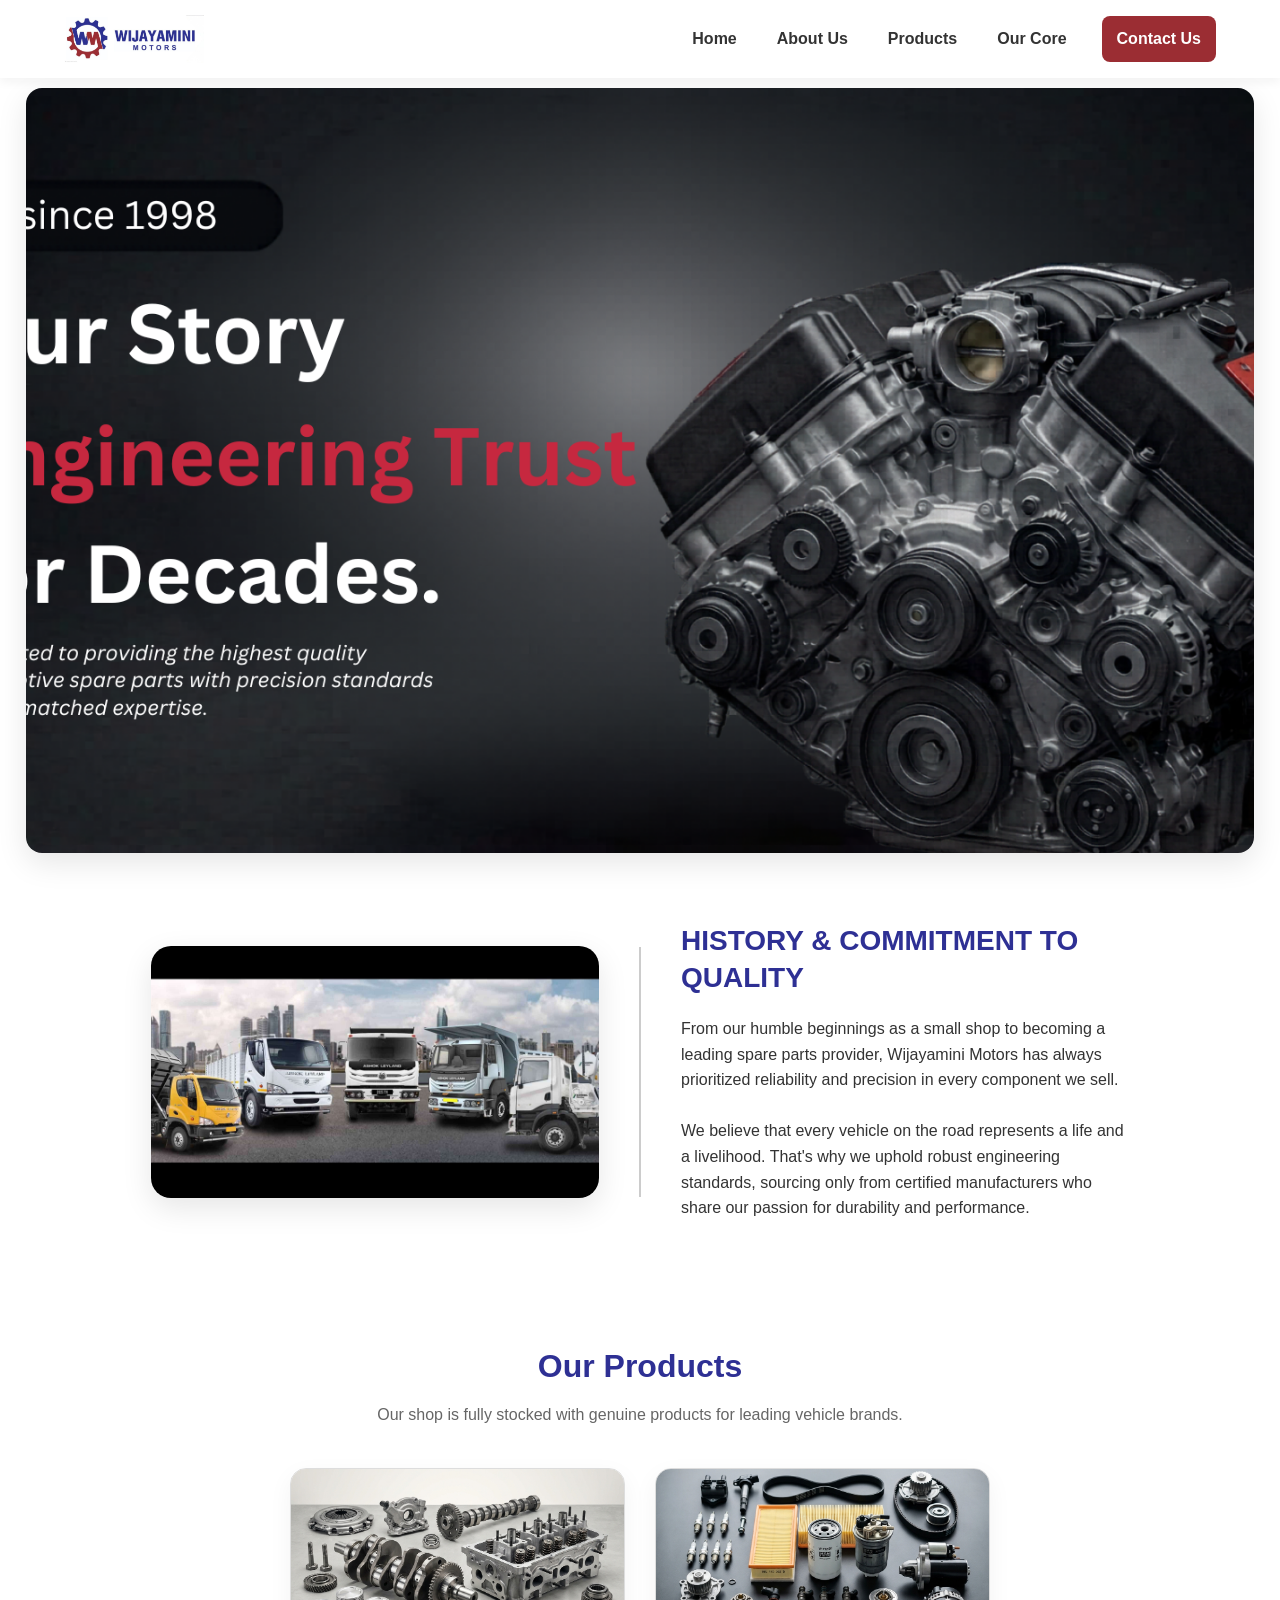
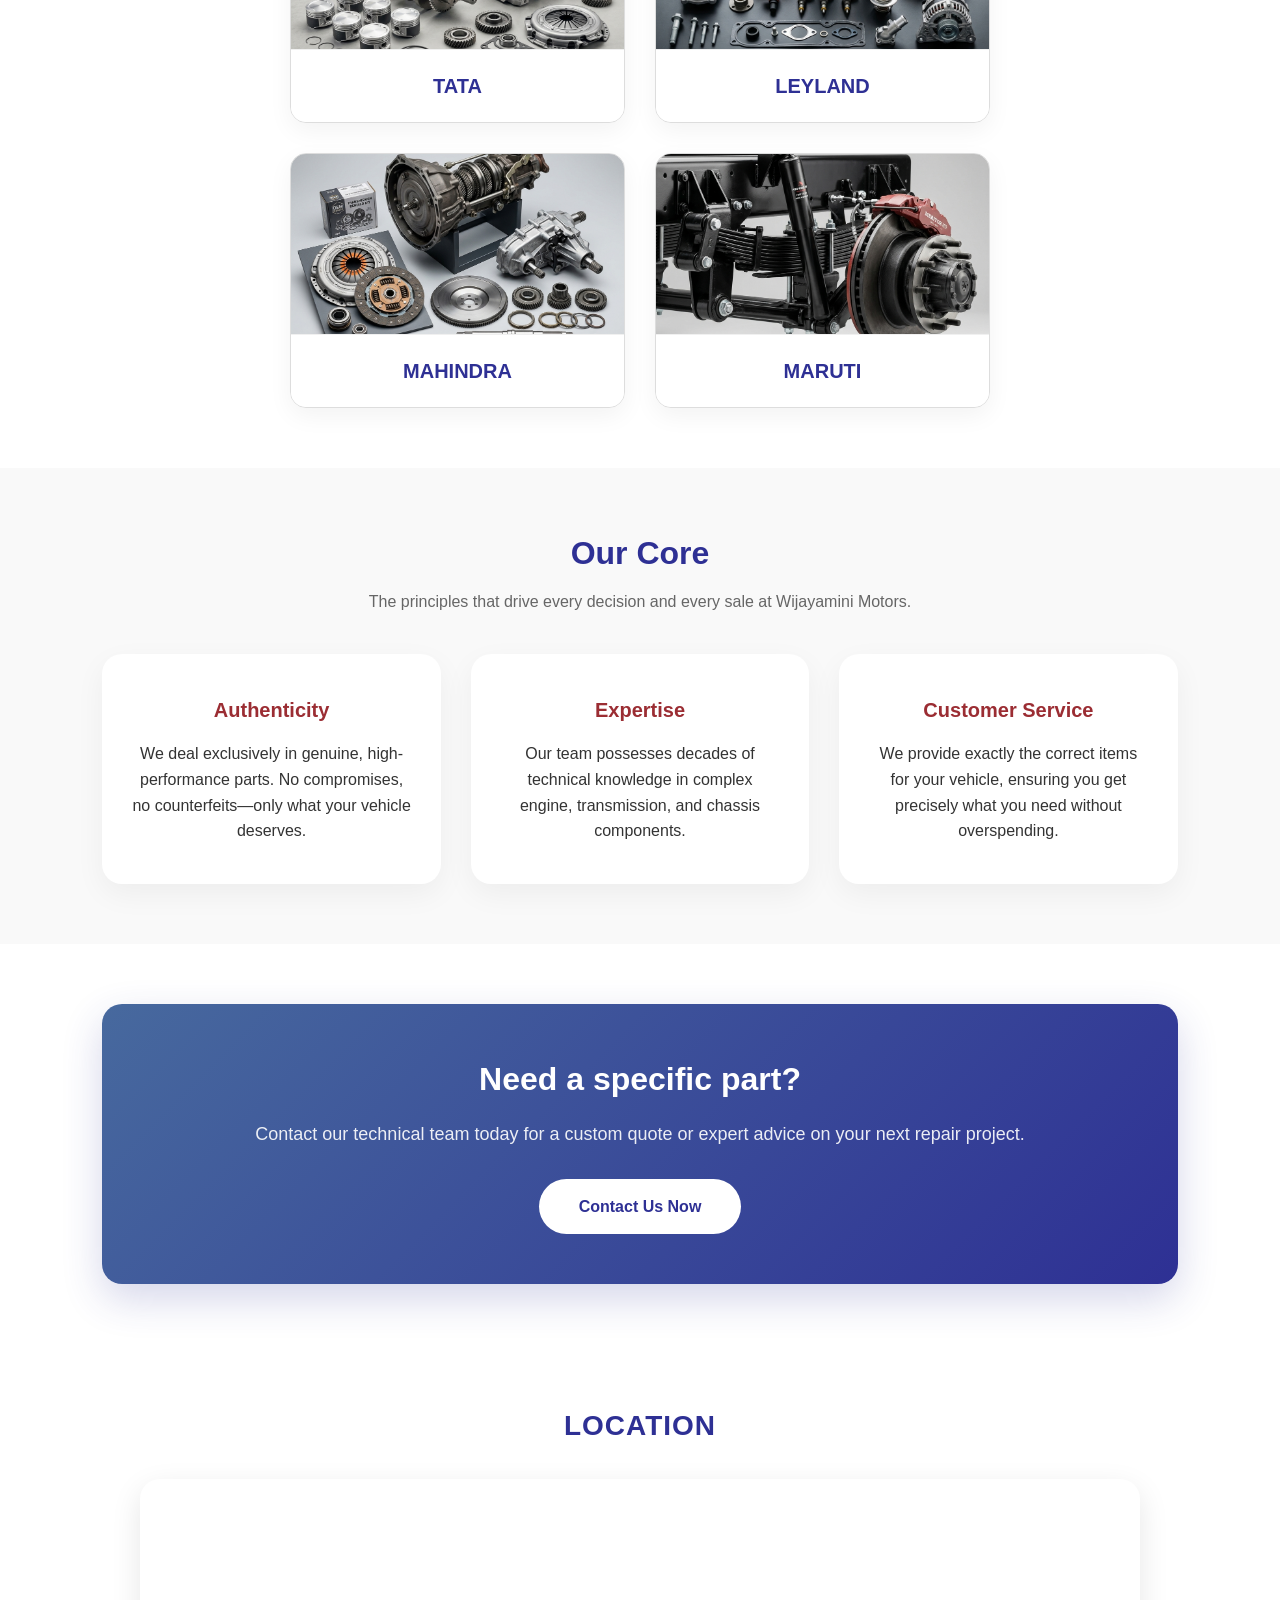
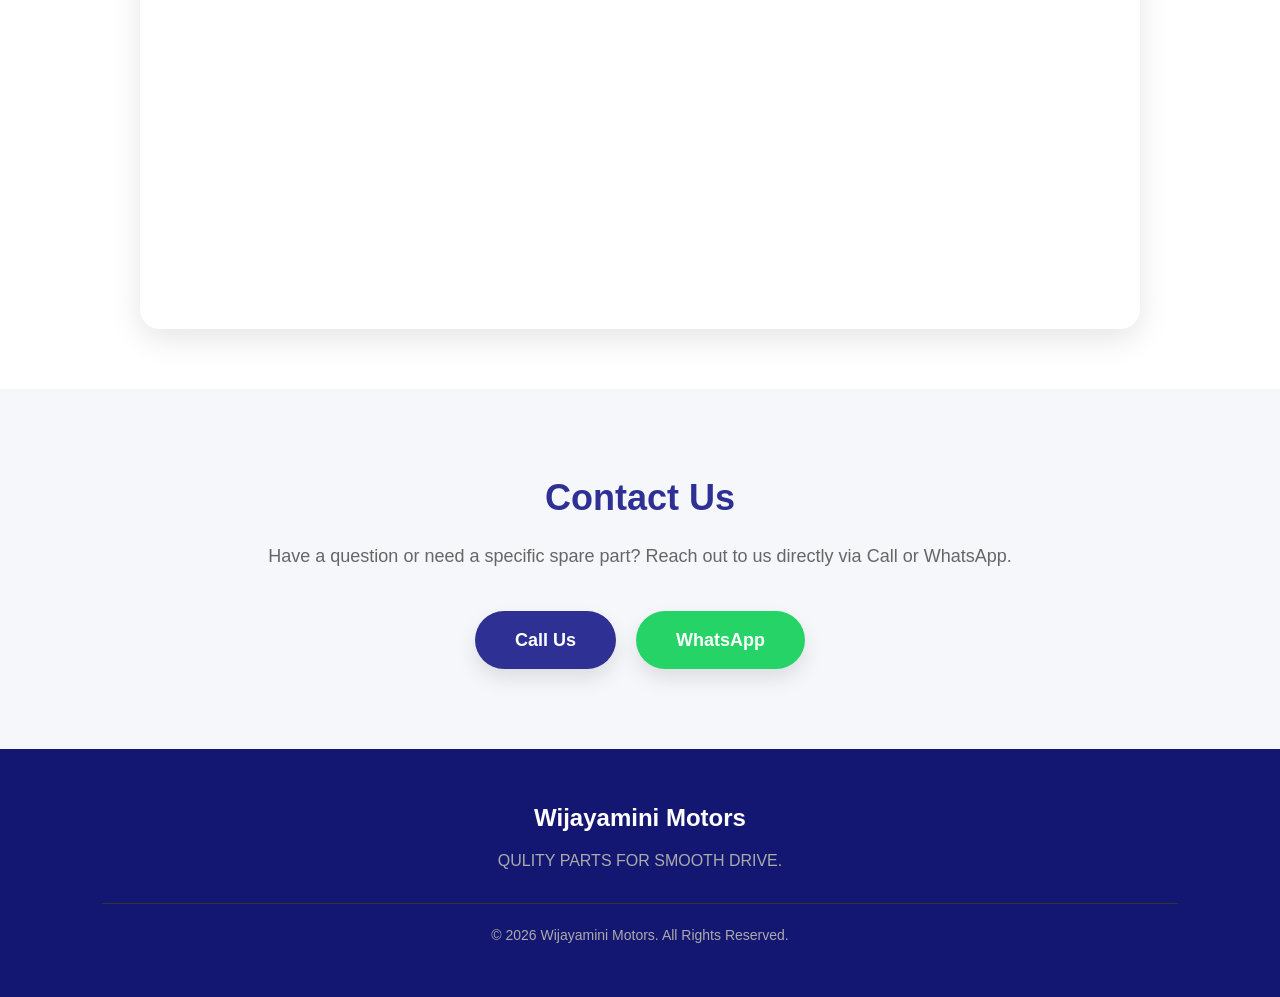
==== index.html @ 1bfd8c61 "." ====
<!DOCTYPE html>
<html lang="en">

<head>
    <title>Wijayamini Motors</title>
    <link rel="stylesheet" href="home.css">
    <meta charset="UTF-8">
    <meta name="viewport" content="width=device-width, initial-scale=1.0">
</head>

<body>

    <div class="navigationBar">
        <img src="image/logo.jpeg" class="logoImg" alt="Wijayamini Motors Logo">
        <div class="hamburger" id="hamburger">
            <div class="dot"></div>
            <div class="dot"></div>
            <div class="dot"></div>
        </div>
        <div class="navLinks" id="navLinks">
            <a href="#home" class="navLink">Home</a>
            <a href="#about" class="navLink">About Us</a>
            <a href="#products" class="navLink">Products</a>
            <a href="#ourCore" class="navLink">Our Core</a>
            <a href="#contact" class="navLink navBtn">Contact Us</a>
        </div>
    </div>

    <h1 id="home" style="display: none;">Home</h1>
    <div class="heroSection">
        <div class="slideshowContainer">
            <div class="slideshowWrapper" id="slideshowWrapper">
                <img src="image/home img 1.png" class="bgImg1 slide" alt="Home Image 1">
                <img src="image/home img 2.png" class="bgImg1 slide" alt="Home Image 2">
                <img src="image/home img 3.jpeg" class="bgImg1 slide" alt="Home Image 3">
            </div>
        </div>
    </div>

    <div id="about" class="historyContainer">
        <img src="image/history_leyland.jpg" alt="History Leyland Trucks">
        <hr class="verticalDivider">
        <div class="historyText">
            <h2>HISTORY & COMMITMENT TO <br> QUALITY</h2>
            <p>From our humble beginnings as a small shop to
                becoming a leading spare parts provider, Wijayamini Motors
                has always prioritized reliability and precision in every
                component we sell.
                <br><br>
                We believe that every vehicle on the road represents a life
                and a livelihood. That's why we uphold robust engineering
                standards, sourcing only from certified manufacturers who
                share our passion for durability and performance.
            </p>
        </div>
    </div>

    <div id="products" class="brandsSection">
        <h2>Our Products</h2>
        <p>Our shop is fully stocked with genuine products for leading vehicle brands.</p>
        <div class="brandsGrid">
            <div class="brandCard">
                <img src="image/tata.png" alt="Tata Parts">
                <div class="brandTitle">Tata</div>
            </div>
            <div class="brandCard">
                <img src="image/leyland.png" alt="Leyland Parts">
                <div class="brandTitle">Leyland</div>
            </div>
            <div class="brandCard">
                <img src="image/mahindra.png" alt="Mahindra Parts">
                <div class="brandTitle">Mahindra</div>
            </div>
            <div class="brandCard">
                <img src="image/maruti.png" alt="Maruti Parts">
                <div class="brandTitle">Maruti</div>
            </div>
        </div>
    </div>

    <div id="ourCore" class="ourCore">
        <h2>Our Core</h2>
        <p>The principles that drive every decision and every sale at Wijayamini Motors.</p>
        <div class="textCards">
            <div class="textCard">
                <h4>Authenticity</h4>
                <p>We deal exclusively in genuine, high-performance parts.
                    No compromises, no counterfeits—only what your vehicle deserves.</p>
            </div>
            <div class="textCard">
                <h4>Expertise</h4>
                <p>Our team possesses decades of technical knowledge in complex
                    engine, transmission, and chassis components.</p>
            </div>
            <div class="textCard">
                <h4>Customer Service</h4>
                <p>We provide exactly the correct items for your vehicle,
                    ensuring you get precisely what you need without overspending.</p>
            </div>
        </div>
    </div>

    <div class="contactUs">
        <h2>Need a specific part?</h2>
        <p>Contact our technical team today for a custom quote or expert
            advice on your next repair project.</p>
        <a href="#contact" class="contact-btn">Contact Us Now</a>
    </div>

    <div class="map">
        <h3>Location</h3>
        <div class="mapContainer">
            <iframe
                src="https://www.google.com/maps/embed?pb=!1m18!1m12!1m3!1d3958.1535231548773!2d80.01553762396166!3d7.223323614637593!2m3!1f0!2f0!3f0!3m2!1i1024!2i768!4f13.1!3m3!1m2!1s0x3ae2e3003543596d%3A0xdf229a0dd2193d03!2sWijayamini%20Motors!5e0!3m2!1sen!2slk!4v1770892536297!5m2!1sen!2slk"
                width="600" height="450" style="border:0;" allowfullscreen="" loading="lazy"
                referrerpolicy="no-referrer-when-downgrade"></iframe>
        </div>
    </div>

    <div id="contact" class="contactSection">
        <h2>Contact Us</h2>
        <p>Have a question or need a specific spare part? Reach out to us directly via Call or WhatsApp.</p>

        <div class="contactActionBtns">
            <a href="tel:+94761407820" class="actionBtn callBtn">Call Us</a>
            <a href="https://wa.me/+94761407820" target="_blank" class="actionBtn whatsappBtn">WhatsApp</a>
        </div>
    </div>

    <footer class="footer">
        <div class="footerContent">
            <h3>Wijayamini Motors</h3>
            <p>QULITY PARTS FOR SMOOTH DRIVE.</p>
            <p class="copyright">
                © 2026 Wijayamini Motors. All Rights Reserved.
            </p>
        </div>
    </footer>

    <script>
        const hamburger = document.getElementById('hamburger');
        const navLinks = document.getElementById('navLinks');

        hamburger.addEventListener('click', () => {
            navLinks.classList.toggle('active');
        });

        // Close menu when clicking a link
        document.querySelectorAll('.navLink').forEach(link => {
            link.addEventListener('click', () => {
                navLinks.classList.remove('active');
            });
        });

        // Slideshow logic (Sliding animation)
        let slideIndex = 0;
        const slides = document.querySelectorAll('.slide');
        const wrapper = document.getElementById('slideshowWrapper');

        function showSlides() {
            if (slides.length === 0) return;

            slideIndex++;
            if (slideIndex >= slides.length) {
                slideIndex = 0; // Loop back to the first slide
            }

            // Move the wrapper to the left by sliding the width of one image
            const slideWidth = slides[0].clientWidth;
            wrapper.style.transform = `translateX(-${slideIndex * 100}%)`;

            setTimeout(showSlides, 3000); // Change image every 3 seconds
        }

        // Start the slide delay instead of calling immediately, so image 1 shows first
        setTimeout(showSlides, 3000);

        // Handle window resize to keep it aligned
        window.addEventListener('resize', () => {
            wrapper.style.transform = `translateX(-${slideIndex * 100}%)`;
        });
    </script>
</body>

</html>
---- home.css ----
* {
    margin: 0;
    padding: 0;
    box-sizing: border-box;
}

html {
    scroll-behavior: smooth;
}

body {
    background-color: white;
    font-family: 'Segoe UI', Arial, Helvetica, sans-serif;
    color: #333;
    line-height: 1.6;
}

.navigationBar {
    background-color: #ffffff;
    position: sticky;
    top: 0;
    display: flex;
    justify-content: space-between;
    align-items: center;
    padding: 15px 5%;
    z-index: 1000;
    box-shadow: 0 4px 10px rgba(0, 0, 0, 0.05);
}

.logoImg {
    width: 140px;
    height: auto;
}

.navLinks {
    display: flex;
    gap: 10px;
    align-items: center;
}

.navLink {
    text-decoration: none;
    font-weight: 600;
    padding: 10px 15px;
    cursor: pointer;
    color: #333;
    border-radius: 8px;
    transition: all 0.3s ease;
}

.navLink:hover {
    background: #2E3094;
    color: white;
}

.navBtn {
    background: #9B2D33;
    color: white;
    margin-left: 10px;
}

.navBtn:hover {
    background: #7f2227;
}

.hamburger {
    display: none;
    flex-direction: column;
    gap: 5px;
    cursor: pointer;
    padding: 10px;
}

.hamburger .dot {
    width: 6px;
    height: 6px;
    background-color: #2E3094;
    border-radius: 50%;
    transition: all 0.3s ease;
}

.heroSection {
    padding: 10px 2%;
    display: flex;
    justify-content: center;
}

.slideshowContainer {
    width: 100%;
    max-width: 100%;
    height: auto;
    overflow: hidden;
    /* Hide the images outside the box */
    border-radius: 16px;
    box-shadow: 0 10px 30px rgba(0, 0, 0, 0.1);
}

.slideshowWrapper {
    display: flex;
    width: 100%;
    transition: transform 0.8s ease-in-out;
    /* Smooth sliding transition */
}

.bgImg1 {
    min-width: 100%;
    /* Ensure each image takes full width of container */
    max-width: 100%;
    height: 85vh;
    display: block;
    object-fit: cover;
}

.historyContainer {
    display: flex;
    gap: 40px;
    justify-content: center;
    align-items: center;
    padding: 60px 8%;
    max-width: 1200px;
    margin: 0 auto;
}

.historyContainer img {
    width: 45%;
    height: auto;
    border-radius: 20px;
    box-shadow: 0 10px 30px rgba(0, 0, 0, 0.1);
}

.verticalDivider {
    width: 2px;
    height: 250px;
    background-color: #ccc;
    border: none;
}

.historyText {
    width: 45%;
    font-size: 16px;
}

.historyText h2 {
    margin-bottom: 20px;
    color: #2E3094;
    font-size: 28px;
    line-height: 1.3;
}

/* Brands Section */
.brandsSection {
    padding: 60px 8%;
    background-color: #ffffff;
    text-align: center;
}

.brandsSection h2 {
    font-size: 32px;
    color: #2E3094;
    margin-bottom: 10px;
}

.brandsSection p {
    font-size: 16px;
    color: #666;
    margin-bottom: 40px;
}

.brandsGrid {
    display: grid;
    grid-template-columns: repeat(2, 1fr);
    gap: 30px;
    max-width: 700px;
    margin: 0 auto;
}

.brandCard {
    background: #ffffff;
    border: 1px solid #ddd;
    border-radius: 16px;
    overflow: hidden;
    font-size: 20px;
    font-weight: bold;
    color: #2E3094;
    text-transform: uppercase;
    transition: all 0.3s ease;
    box-shadow: 0 8px 24px rgba(0, 0, 0, 0.05);
    cursor: pointer;
    position: relative;
    display: flex;
    flex-direction: column;
}

.brandCard img {
    width: 100%;
    height: 180px;
    object-fit: cover;
    transition: transform 0.5s ease;
}

.brandCard:hover img {
    transform: scale(1.08);
}

.brandTitle {
    padding: 20px;
    background: white;
    z-index: 2;
    transition: all 0.3s ease;
    border-top: 1px solid #f0f0f0;
}

.brandCard:hover {
    transform: translateY(-8px);
    box-shadow: 0 16px 32px rgba(46, 48, 148, 0.15);
    border-color: #2E3094;
}

.brandCard:hover .brandTitle {
    background: #2E3094;
    color: white;
}

.ourCore {
    padding: 60px 8%;
    background-color: #f9f9f9;
}

.ourCore h2 {
    text-align: center;
    font-size: 32px;
    color: #2E3094;
    margin-bottom: 10px;
}

.ourCore>p {
    text-align: center;
    font-size: 16px;
    color: #666;
    margin-bottom: 40px;
}

.textCards {
    display: grid;
    grid-template-columns: repeat(3, 1fr);
    gap: 30px;
    max-width: 1200px;
    margin: 0 auto;
}

.textCard {
    background: #ffffff;
    border-radius: 20px;
    padding: 40px 30px;
    box-shadow: 0 10px 30px rgba(0, 0, 0, 0.05);
    text-align: center;
    transition: transform 0.3s ease, box-shadow 0.3s ease;
}

.textCard:hover {
    transform: translateY(-10px);
    box-shadow: 0 15px 40px rgba(0, 0, 0, 0.1);
}

.textCard h4 {
    margin-bottom: 15px;
    font-size: 20px;
    color: #9B2D33;
}

.contactUs {
    background: linear-gradient(135deg, #47699E, #2E3094);
    border-radius: 20px;
    padding: 50px 8%;
    margin: 60px 8%;
    text-align: center;
    color: white;
    box-shadow: 0 15px 40px rgba(46, 48, 148, 0.2);
}

.contactUs h2 {
    font-size: 32px;
    margin-bottom: 15px;
}

.contactUs p {
    font-size: 18px;
    margin-bottom: 30px;
    opacity: 0.9;
}

.contact-btn {
    display: inline-block;
    background-color: #ffffff;
    color: #2E3094;
    text-decoration: none;
    padding: 15px 40px;
    font-size: 16px;
    font-weight: bold;
    border-radius: 30px;
    transition: all 0.3s ease;
}

.contact-btn:hover {
    background-color: #f0f0f0;
    transform: scale(1.05);
}

.map {
    text-align: center;
    padding: 60px 8%;
}

.map h3 {
    font-size: 28px;
    margin-bottom: 30px;
    color: #2E3094;
    text-transform: uppercase;
    letter-spacing: 1px;
}

.mapContainer {
    max-width: 1000px;
    margin: 0 auto;
    border-radius: 20px;
    overflow: hidden;
    box-shadow: 0 10px 30px rgba(0, 0, 0, 0.1);
}

.map iframe {
    width: 100%;
    height: 450px;
    display: block;
}

.contactSection {
    background: #f5f7fb;
    padding: 80px 8%;
    text-align: center;
}

.contactSection h2 {
    font-size: 36px;
    color: #2E3094;
    margin-bottom: 15px;
}

.contactSection>p {
    color: #666;
    font-size: 18px;
    margin-bottom: 40px;
}

.contactActionBtns {
    display: flex;
    justify-content: center;
    gap: 20px;
    margin-top: 30px;
}

.actionBtn {
    display: inline-flex;
    align-items: center;
    justify-content: center;
    padding: 15px 40px;
    border-radius: 30px;
    font-size: 18px;
    font-weight: bold;
    text-decoration: none;
    transition: all 0.3s ease;
    box-shadow: 0 10px 20px rgba(0, 0, 0, 0.1);
}

.callBtn {
    background-color: #2E3094;
    color: white;
}

.callBtn:hover {
    background-color: #1f2270;
    transform: translateY(-5px);
    box-shadow: 0 15px 25px rgba(46, 48, 148, 0.3);
}

.whatsappBtn {
    background-color: #25D366;
    color: white;
}

.whatsappBtn:hover {
    background-color: #1ebe57;
    transform: translateY(-5px);
    box-shadow: 0 15px 25px rgba(37, 211, 102, 0.3);
}

.footer {
    background: #141772;
    color: white;
    padding: 50px 8% 30px;
    text-align: center;
}

.footerContent h3 {
    font-size: 24px;
    margin-bottom: 10px;
    color: #fff;
}

.footerContent p {
    color: #aaa;
    margin-bottom: 20px;
}

.copyright {
    font-size: 14px;
    border-top: 1px solid #333;
    padding-top: 20px;
    margin-top: 30px;
}

/* Responsive Media Queries */
@media (max-width: 992px) {
    .textCards {
        grid-template-columns: repeat(2, 1fr);
    }

    .historyContainer {
        gap: 30px;
    }
}

@media (max-width: 768px) {
    .navigationBar {
        flex-direction: row;
        padding: 15px 20px;
        position: relative;
    }

    .hamburger {
        display: flex;
    }

    .navLinks {
        display: none;
        flex-direction: column;
        position: absolute;
        top: 100%;
        left: 0;
        width: 100%;
        background: white;
        padding: 20px 0;
        box-shadow: 0 10px 15px rgba(0, 0, 0, 0.1);
        border-top: 1px solid #eee;
    }

    .navLinks.active {
        display: flex;
    }

    .navLink {
        width: 100%;
        text-align: center;
        padding: 15px 0;
        border-radius: 0;
    }

    .navLink:hover {
        background: #f5f7fb;
        color: #2E3094;
    }

    .navBtn {
        margin: 10px auto;
        width: 80%;
        border-radius: 8px;
    }

    .navBtn:hover {
        background: #9B2D33;
        color: white;
    }

    .historyContainer {
        flex-direction: column;
        text-align: center;
    }

    .historyContainer img {
        width: 100%;
        max-width: 500px;
    }

    .verticalDivider {
        width: 100%;
        height: 2px;
        max-width: 300px;
    }

    .historyText {
        width: 100%;
    }

    .textCards {
        grid-template-columns: 1fr;
    }

    .contactUs {
        margin: 40px 5%;
        padding: 40px 5%;
    }
}

@media (max-width: 480px) {
    .brandsGrid {
        grid-template-columns: 1fr;
    }

    .navLink {
        padding: 8px 12px;
        font-size: 14px;
    }

    .logoImg {
        width: 120px;
    }

    .ourCore h2,
    .contactUs h2,
    .contactSection h2,
    .historyText h2 {
        font-size: 24px;
    }

    .contactActionBtns {
        flex-direction: column;
        gap: 15px;
    }

    .actionBtn {
        width: 100%;
    }

    .map iframe {
        height: 300px;
    }

    .heroSection {
        padding: 10px 5%;
    }
}
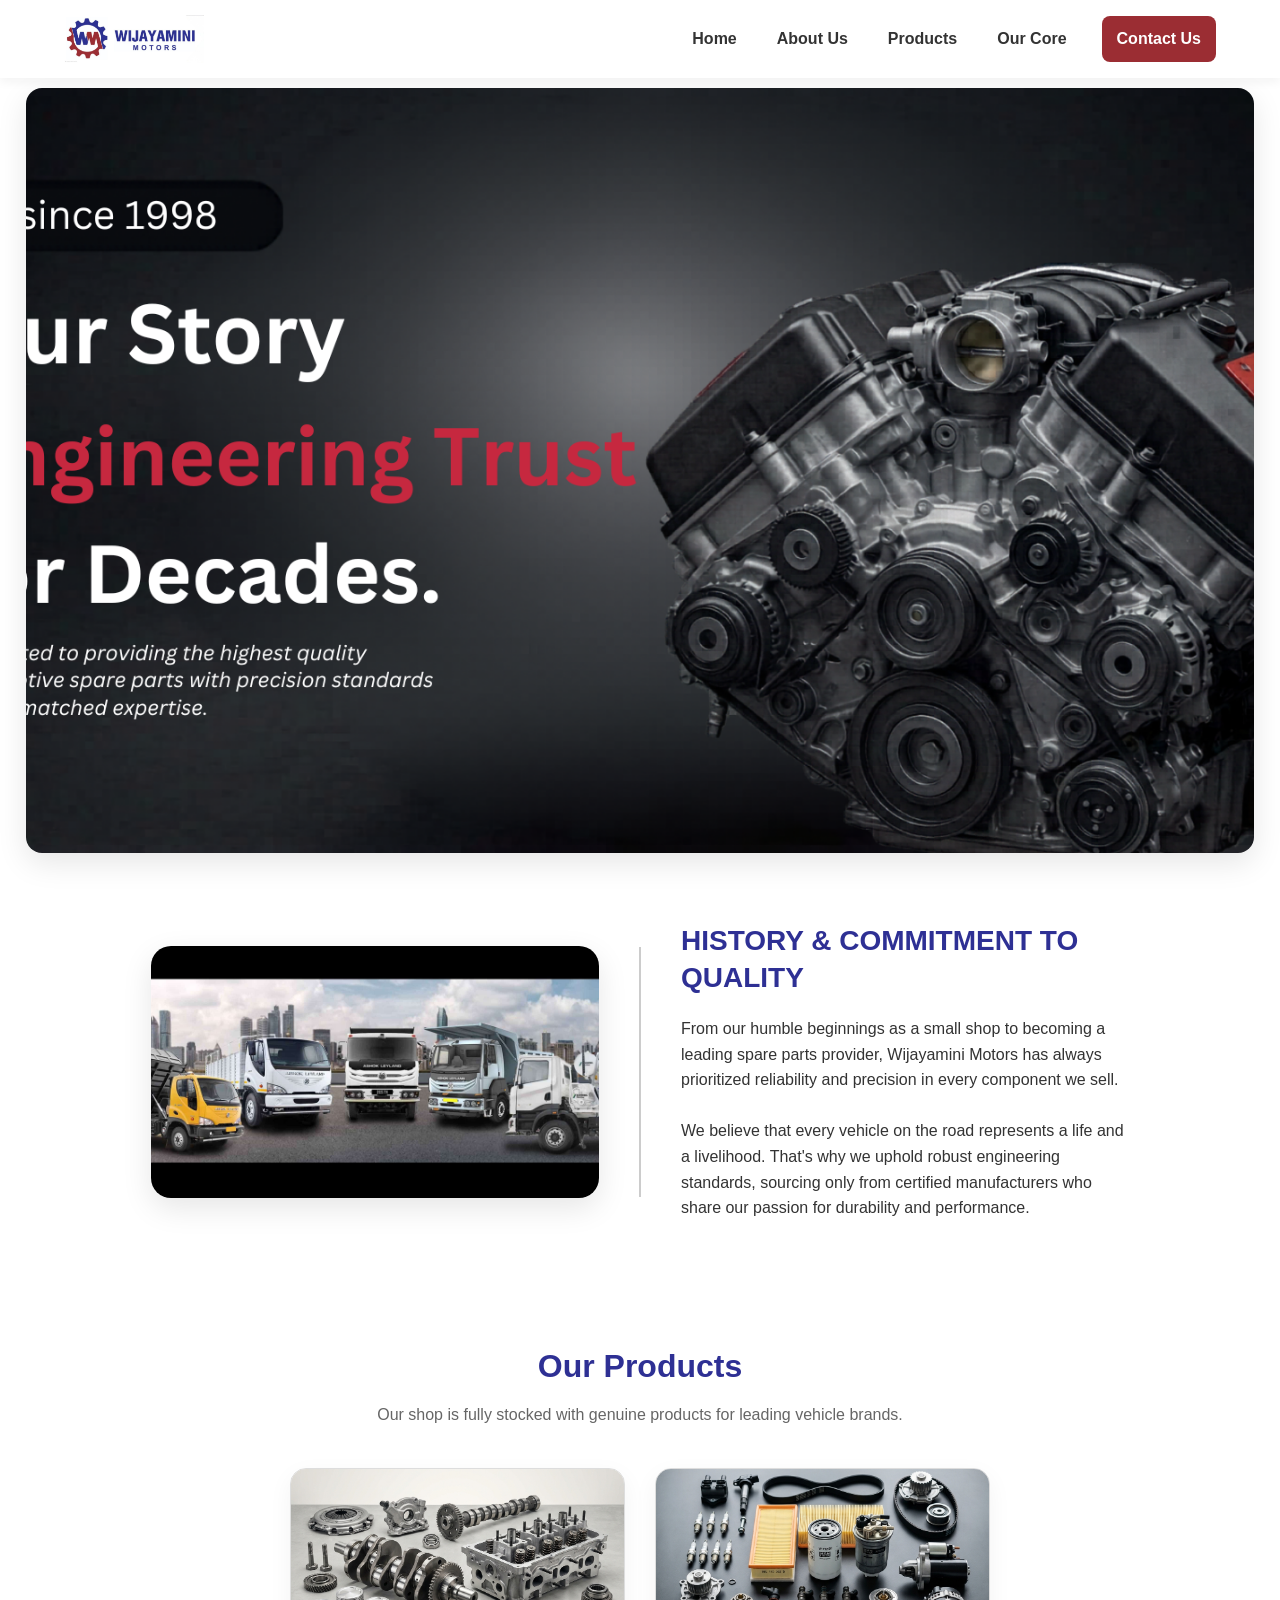
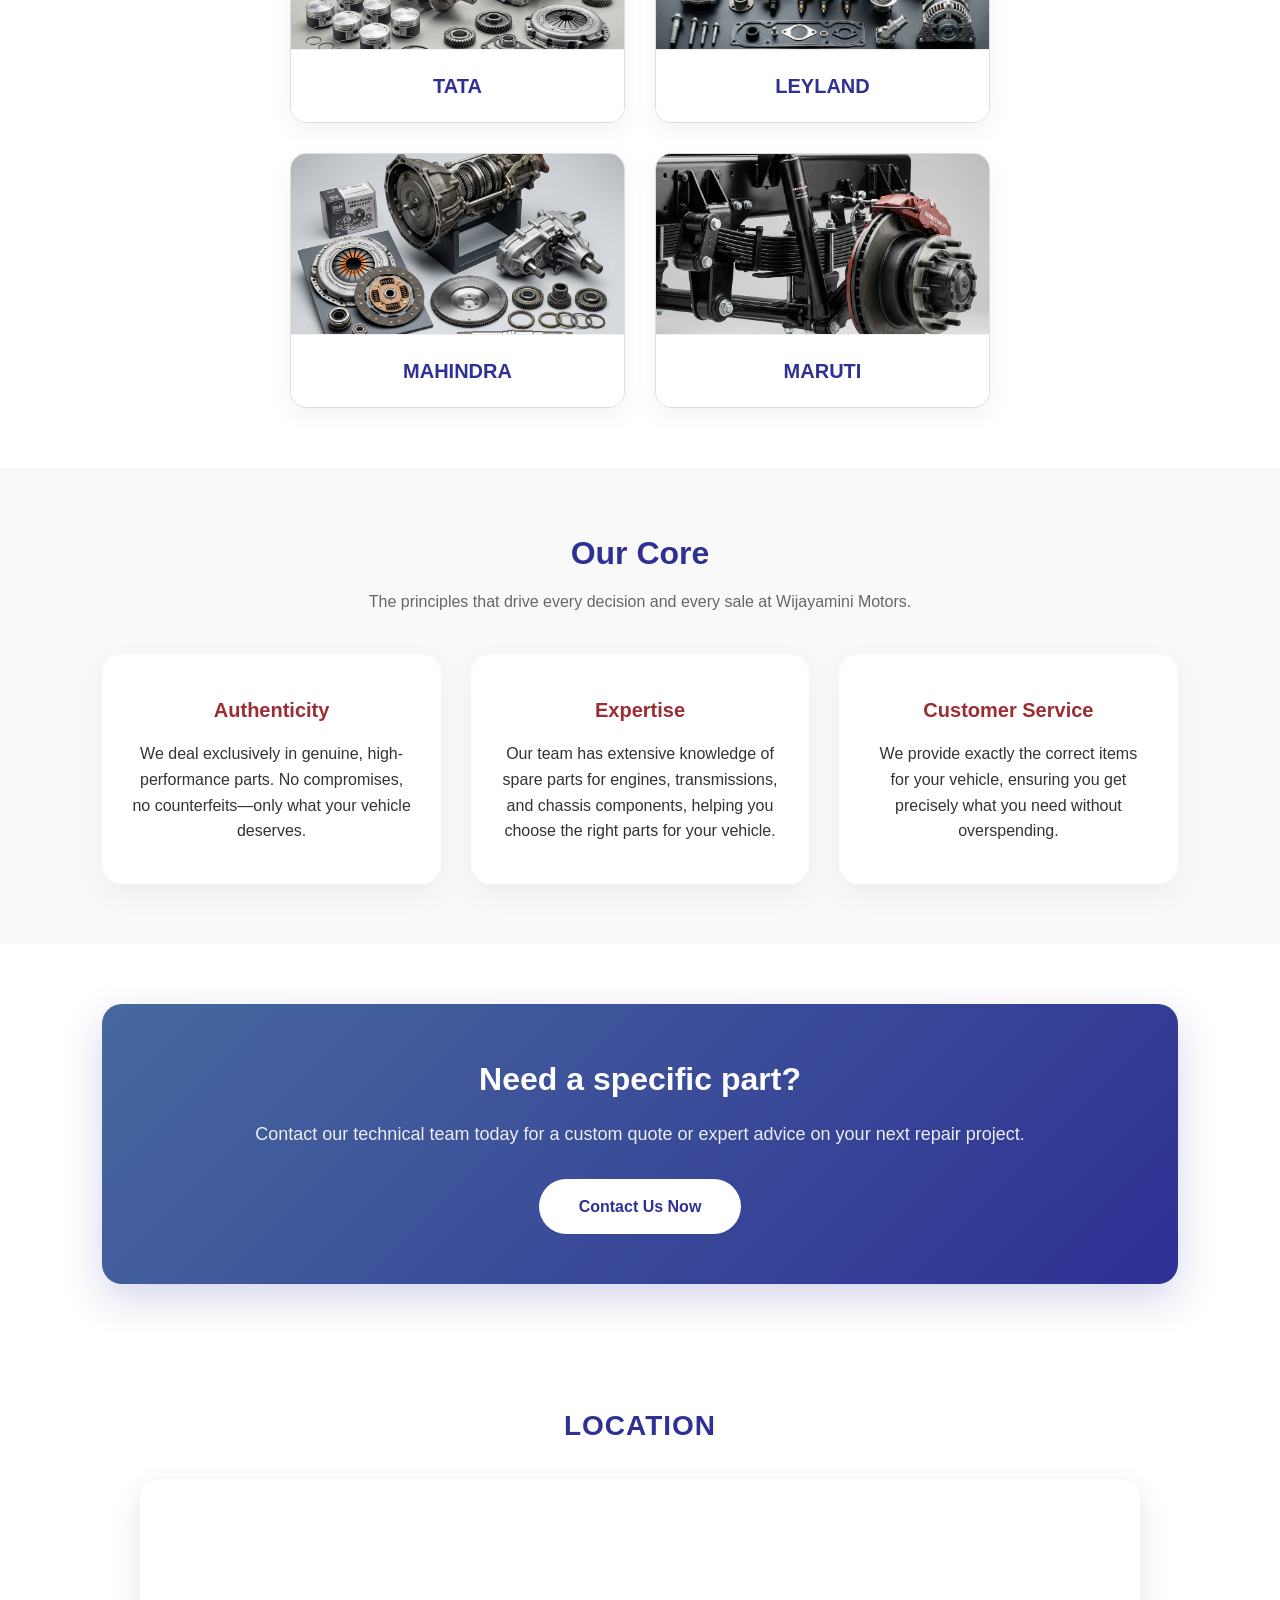
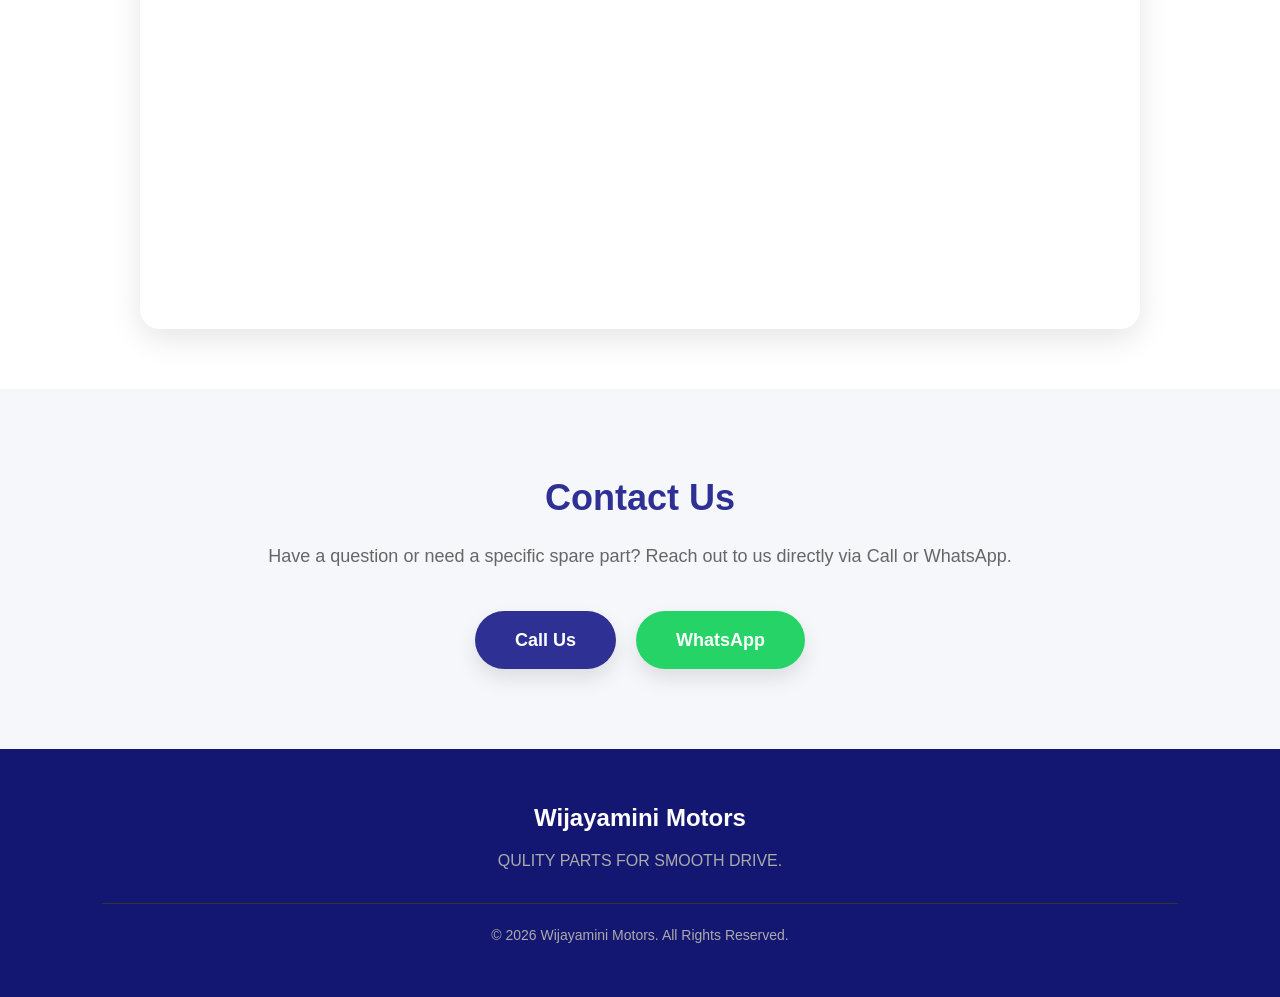
==== commit 63ae9259: "respone the hoem img" ====
--- a/index.html
+++ b/index.html
@@ -89,8 +89,8 @@
             </div>
             <div class="textCard">
                 <h4>Expertise</h4>
-                <p>Our team possesses decades of technical knowledge in complex
-                    engine, transmission, and chassis components.</p>
+                <p>Our team has extensive knowledge of spare parts for engines, transmissions, and chassis components,
+                    helping you choose the right parts for your vehicle.</p>
             </div>
             <div class="textCard">
                 <h4>Customer Service</h4>
--- a/home.css
+++ b/home.css
@@ -430,6 +430,10 @@
 }
 
 @media (max-width: 768px) {
+    .bgImg1 {
+        height: auto;
+    }
+
     .navigationBar {
         flex-direction: row;
         padding: 15px 20px;
@@ -511,6 +515,10 @@
 }
 
 @media (max-width: 480px) {
+    .bgImg1 {
+        height: auto;
+    }
+
     .brandsGrid {
         grid-template-columns: 1fr;
     }
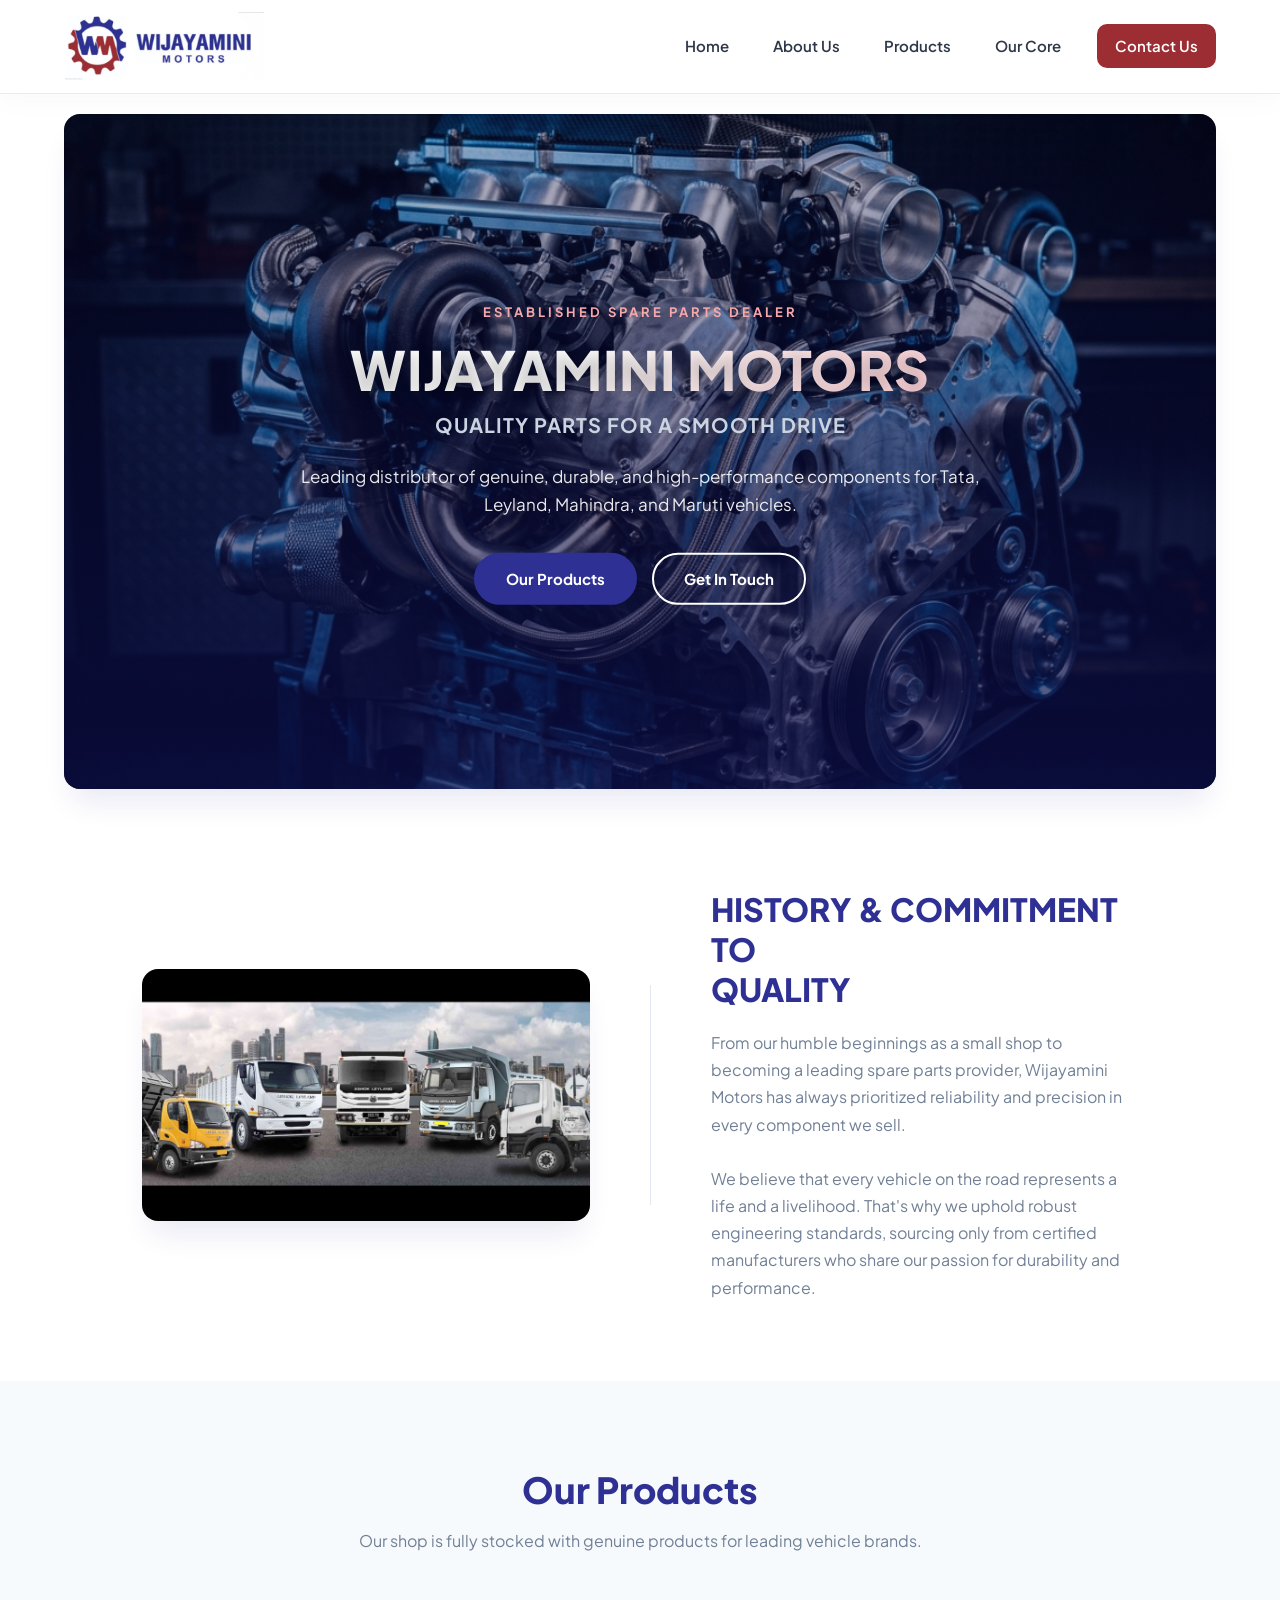
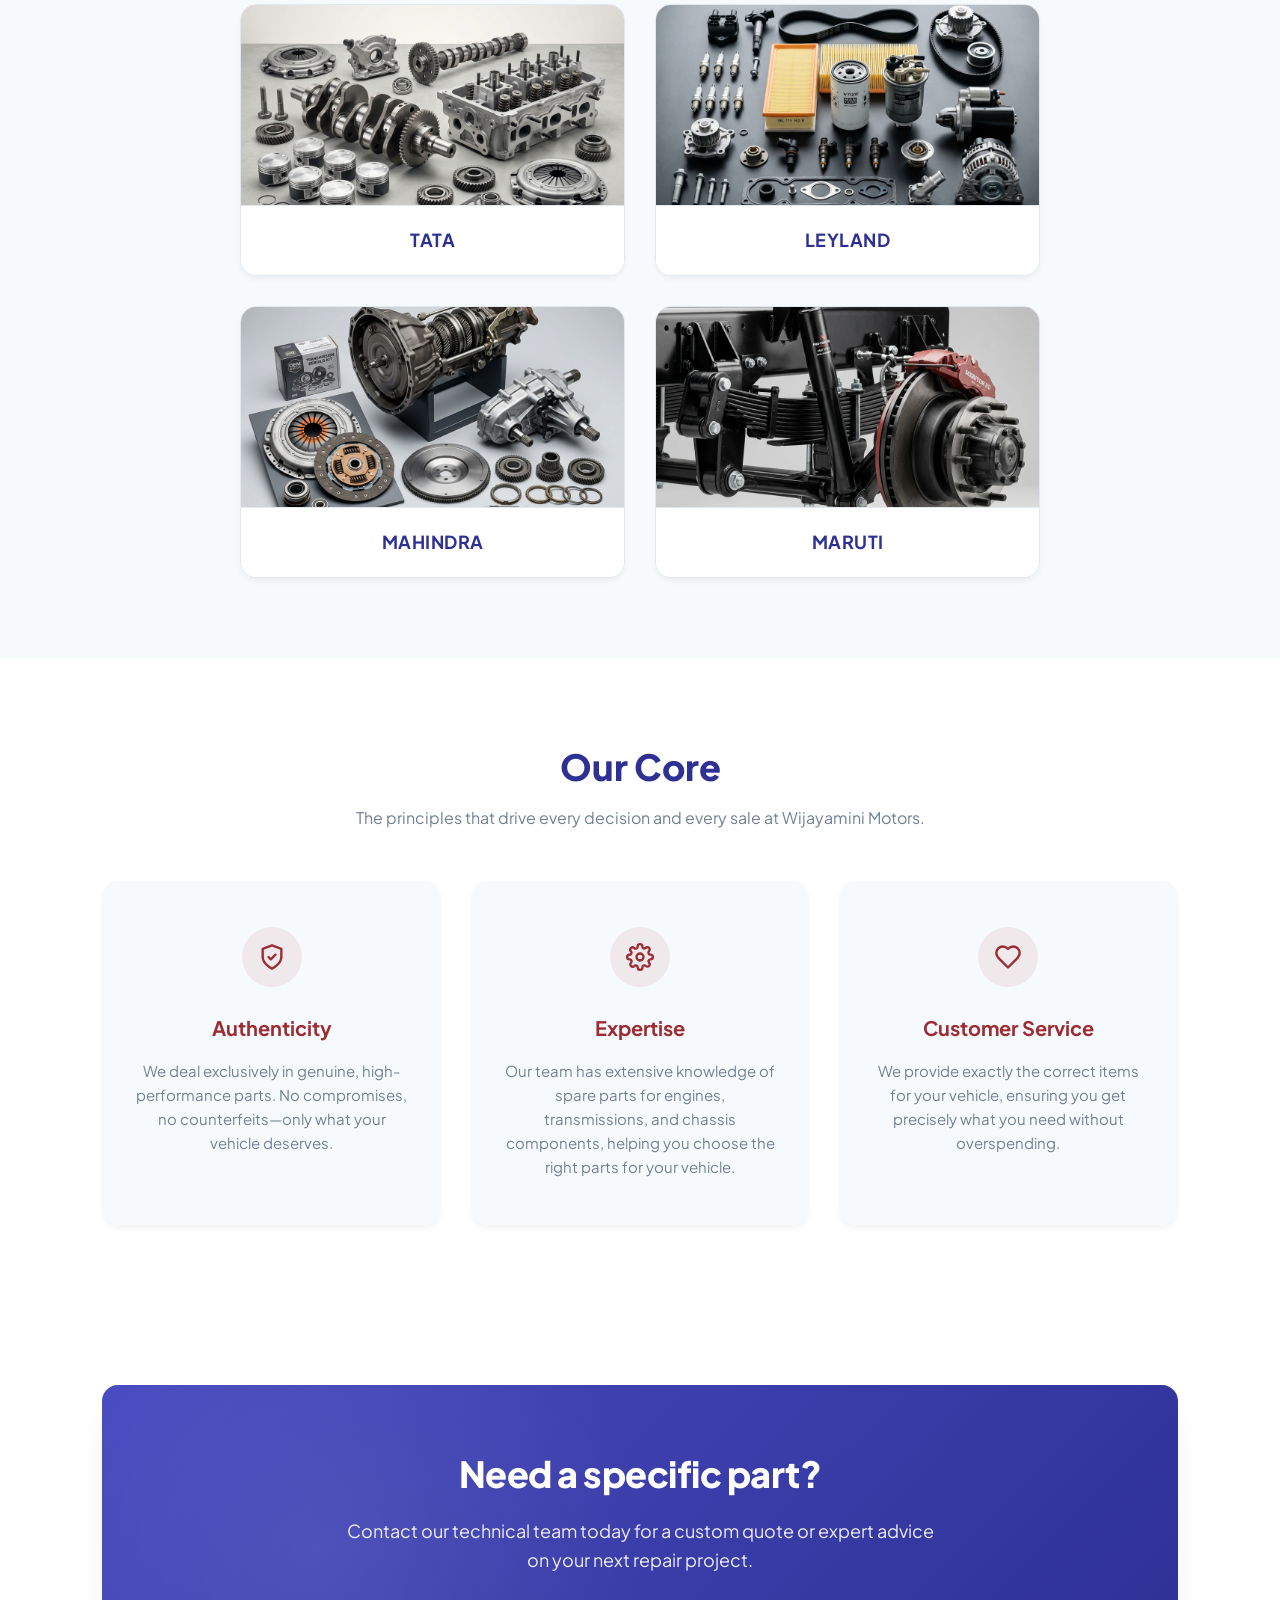
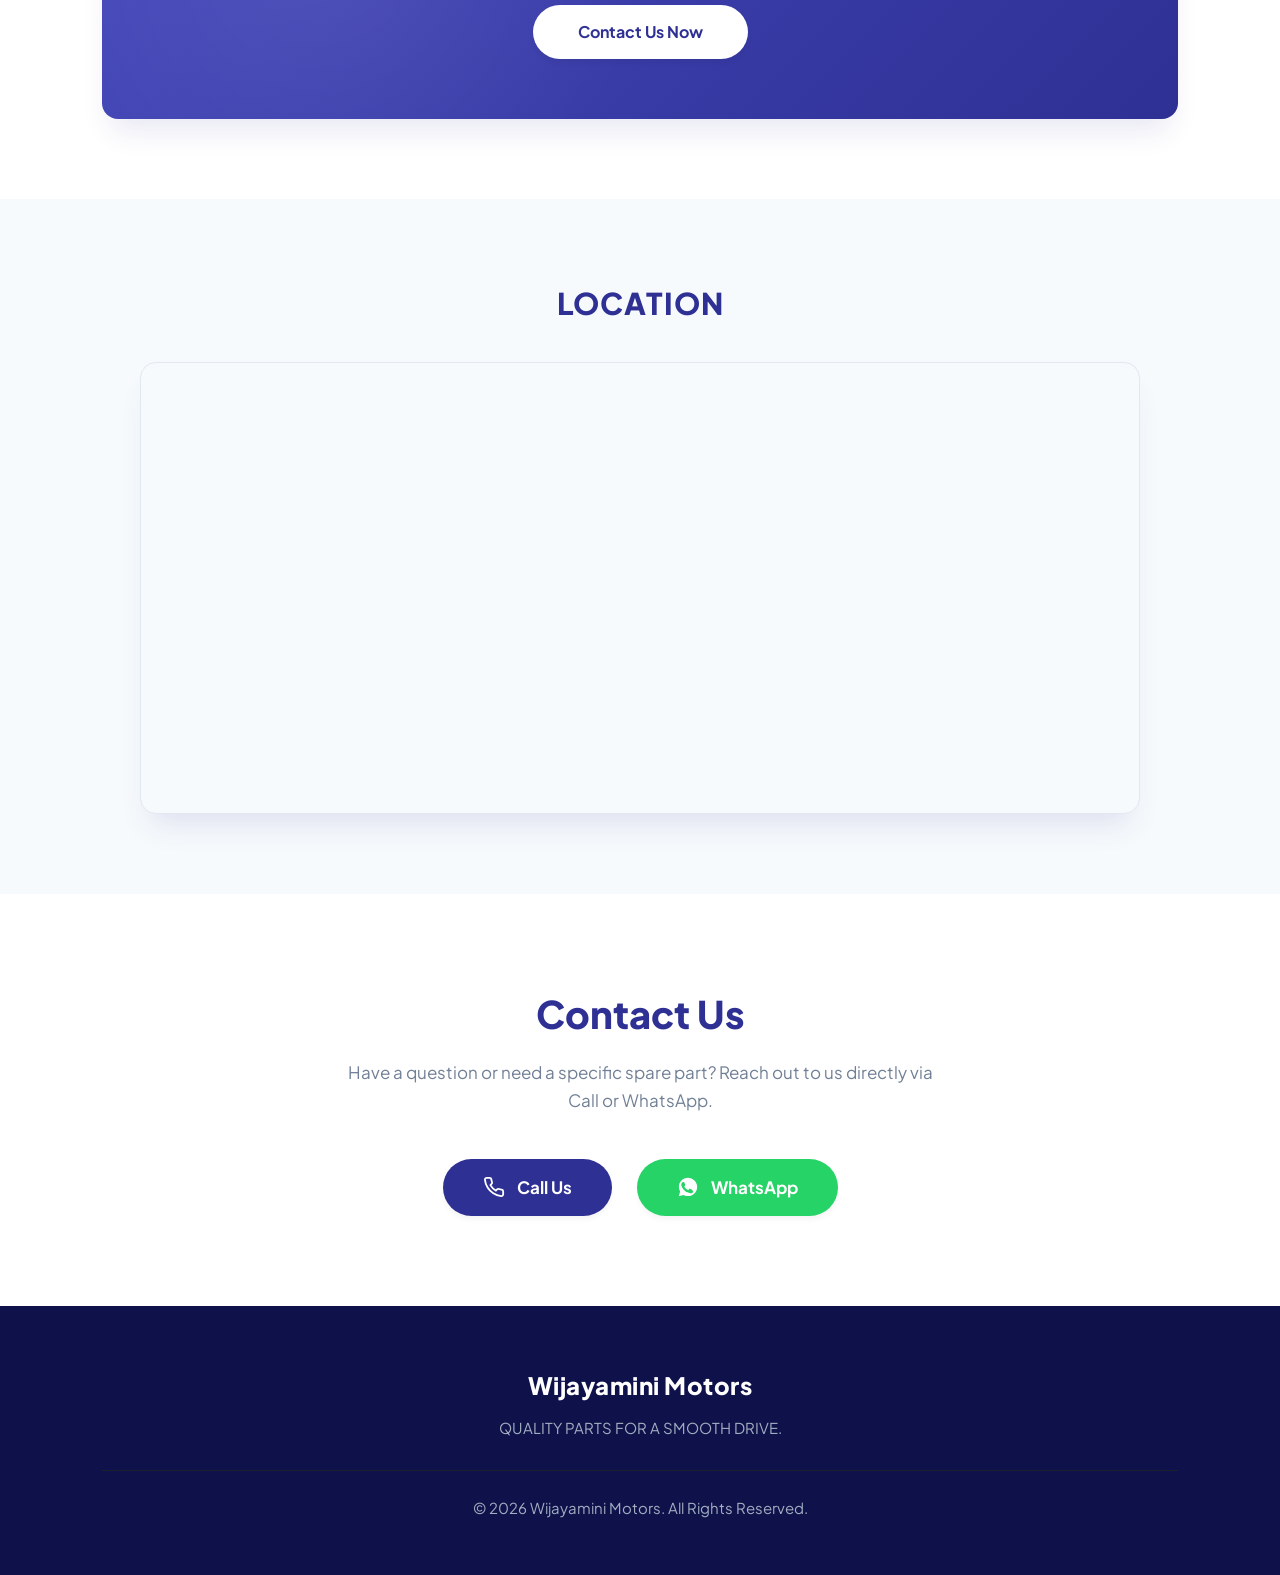
==== commit f8a8aee1: "modify the webpage" ====
--- a/index.html
+++ b/index.html
@@ -2,37 +2,55 @@
 <html lang="en">
 
 <head>
-    <title>Wijayamini Motors</title>
+    <title>Wijayamini Motors | Genuine Spare Parts in Sri Lanka</title>
     <link rel="stylesheet" href="home.css">
     <meta charset="UTF-8">
     <meta name="viewport" content="width=device-width, initial-scale=1.0">
+    <meta name="description" content="Wijayamini Motors provides high-quality, genuine spare parts for Tata, Leyland, Mahindra, and Maruti vehicles in Sri Lanka. Expert technical support & reliable components.">
+    <meta name="keywords" content="Wijayamini Motors, spare parts Sri Lanka, Tata parts, Leyland parts, Mahindra parts, Maruti parts, genuine engine parts, truck spare parts">
+    <meta name="robots" content="index, follow">
+    <!-- Open Graph / Facebook -->
+    <meta property="og:type" content="website">
+    <meta property="og:title" content="Wijayamini Motors | Genuine Spare Parts in Sri Lanka">
+    <meta property="og:description" content="Get premium and authentic spare parts for Tata, Leyland, Mahindra, and Maruti vehicles. Sourced from certified manufacturers.">
+    <meta property="og:image" content="image/logo.jpeg">
 </head>
 
 <body>
 
-    <div class="navigationBar">
+    <header class="navigationBar">
         <img src="image/logo.jpeg" class="logoImg" alt="Wijayamini Motors Logo">
-        <div class="hamburger" id="hamburger">
-            <div class="dot"></div>
-            <div class="dot"></div>
-            <div class="dot"></div>
-        </div>
-        <div class="navLinks" id="navLinks">
+        <button class="hamburger" id="hamburger" aria-label="Toggle menu">
+            <span></span>
+            <span></span>
+            <span></span>
+        </button>
+        <nav class="navLinks" id="navLinks">
             <a href="#home" class="navLink">Home</a>
             <a href="#about" class="navLink">About Us</a>
             <a href="#products" class="navLink">Products</a>
             <a href="#ourCore" class="navLink">Our Core</a>
             <a href="#contact" class="navLink navBtn">Contact Us</a>
-        </div>
-    </div>
-
-    <h1 id="home" style="display: none;">Home</h1>
-    <div class="heroSection">
+        </nav>
+    </header>
+
+    <div id="home" class="heroSection">
         <div class="slideshowContainer">
             <div class="slideshowWrapper" id="slideshowWrapper">
-                <img src="image/home img 1.png" class="bgImg1 slide" alt="Home Image 1">
-                <img src="image/home img 2.png" class="bgImg1 slide" alt="Home Image 2">
-                <img src="image/home img 3.jpeg" class="bgImg1 slide" alt="Home Image 3">
+                <img src="image/home img 1.png" class="bgImg1 slide" alt="Wijayamini Motors Showroom">
+                <img src="image/home img 2.png" class="bgImg1 slide" alt="Genuine Truck Spare Parts">
+                <img src="image/home img 3.jpeg" class="bgImg1 slide" alt="High Quality Auto Parts">
+            </div>
+            <div class="heroOverlay"></div>
+            <div class="heroContent">
+                <span class="heroSub">ESTABLISHED SPARE PARTS DEALER</span>
+                <h1 class="heroTitle">WIJAYAMINI MOTORS</h1>
+                <h2 class="heroSubtitle">QUALITY PARTS FOR A SMOOTH DRIVE</h2>
+                <p class="heroDesc">Leading distributor of genuine, durable, and high-performance components for Tata, Leyland, Mahindra, and Maruti vehicles.</p>
+                <div class="heroActionBtns">
+                    <a href="#products" class="heroBtn primaryBtn">Our Products</a>
+                    <a href="#contact" class="heroBtn secondaryBtn">Get In Touch</a>
+                </div>
             </div>
         </div>
     </div>
@@ -83,16 +101,33 @@
         <p>The principles that drive every decision and every sale at Wijayamini Motors.</p>
         <div class="textCards">
             <div class="textCard">
+                <div class="cardIconWrapper">
+                    <svg class="coreIcon" viewBox="0 0 24 24" fill="none" stroke="currentColor" stroke-width="2" stroke-linecap="round" stroke-linejoin="round">
+                        <path d="M12 22s8-4 8-10V5l-8-3-8 3v7c0 6 8 10 8 10z"/>
+                        <path d="m9 12 2 2 4-4"/>
+                    </svg>
+                </div>
                 <h4>Authenticity</h4>
                 <p>We deal exclusively in genuine, high-performance parts.
                     No compromises, no counterfeits—only what your vehicle deserves.</p>
             </div>
             <div class="textCard">
+                <div class="cardIconWrapper">
+                    <svg class="coreIcon" viewBox="0 0 24 24" fill="none" stroke="currentColor" stroke-width="2" stroke-linecap="round" stroke-linejoin="round">
+                        <circle cx="12" cy="12" r="3"/>
+                        <path d="M19.4 15a1.65 1.65 0 0 0 .33 1.82l.06.06a2 2 0 1 1-2.83 2.83l-.06-.06a1.65 1.65 0 0 0-1.82-.33 1.65 1.65 0 0 0-1 1.51V21a2 2 0 0 1-4 0v-.09A1.65 1.65 0 0 0 9 19.4a1.65 1.65 0 0 0-1.82.33l-.06.06a2 2 0 1 1-2.83-2.83l.06-.06a1.65 1.65 0 0 0 .33-1.82 1.65 1.65 0 0 0-1.51-1H3a2 2 0 0 1 0-4h.09A1.65 1.65 0 0 0 4.6 9a1.65 1.65 0 0 0-.33-1.82l-.06-.06a2 2 0 1 1 2.83-2.83l.06.06a1.65 1.65 0 0 0 1.82.33H9a1.65 1.65 0 0 0 1-1.51V3a2 2 0 0 1 4 0v.09a1.65 1.65 0 0 0 1 1.51 1.65 1.65 0 0 0 1.82-.33l.06-.06a2 2 0 1 1 2.83 2.83l-.06.06a1.65 1.65 0 0 0-.33 1.82V9a1.65 1.65 0 0 0 1.51 1H21a2 2 0 0 1 0 4h-.09a1.65 1.65 0 0 0-1.51 1z"/>
+                    </svg>
+                </div>
                 <h4>Expertise</h4>
                 <p>Our team has extensive knowledge of spare parts for engines, transmissions, and chassis components,
                     helping you choose the right parts for your vehicle.</p>
             </div>
             <div class="textCard">
+                <div class="cardIconWrapper">
+                    <svg class="coreIcon" viewBox="0 0 24 24" fill="none" stroke="currentColor" stroke-width="2" stroke-linecap="round" stroke-linejoin="round">
+                        <path d="M19 14c1.49-1.46 3-3.21 3-5.5A5.5 5.5 0 0 0 16.5 3c-1.76 0-3 .5-4.5 2-1.5-1.5-2.74-2-4.5-2A5.5 5.5 0 0 0 2 8.5c0 2.3 1.5 4.05 3 5.5l7 7Z"/>
+                    </svg>
+                </div>
                 <h4>Customer Service</h4>
                 <p>We provide exactly the correct items for your vehicle,
                     ensuring you get precisely what you need without overspending.</p>
@@ -122,17 +157,27 @@
         <p>Have a question or need a specific spare part? Reach out to us directly via Call or WhatsApp.</p>
 
         <div class="contactActionBtns">
-            <a href="tel:+94761407820" class="actionBtn callBtn">Call Us</a>
-            <a href="https://wa.me/+94761407820" target="_blank" class="actionBtn whatsappBtn">WhatsApp</a>
+            <a href="tel:+94761407820" class="actionBtn callBtn">
+                <svg class="btnIcon" viewBox="0 0 24 24" fill="none" stroke="currentColor" stroke-width="2" stroke-linecap="round" stroke-linejoin="round">
+                    <path d="M22 16.92v3a2 2 0 0 1-2.18 2 19.79 19.79 0 0 1-8.63-3.07 19.5 19.5 0 0 1-6-6 19.79 19.79 0 0 1-3.07-8.67A2 2 0 0 1 4.11 2h3a2 2 0 0 1 2 1.72 12.84 12.84 0 0 0 .7 2.81 2 2 0 0 1-.45 2.11L8.09 9.91a16 16 0 0 0 6 6l1.27-1.27a2 2 0 0 1 2.11-.45 12.84 12.84 0 0 0 2.81.7A2 2 0 0 1 22 16.92z"/>
+                </svg>
+                Call Us
+            </a>
+            <a href="https://wa.me/94761407820" target="_blank" class="actionBtn whatsappBtn">
+                <svg class="btnIcon" viewBox="0 0 24 24" fill="currentColor">
+                    <path d="M12.012 2c-5.506 0-9.989 4.478-9.99 9.984a9.964 9.964 0 0 0 1.333 4.993L2 22l5.13-1.347a9.96 9.96 0 0 0 4.887 1.277h.005c5.505 0 9.99-4.478 9.99-9.985 0-2.667-1.04-5.176-2.93-7.061A9.923 9.923 0 0 0 12.012 2zm5.727 14.154c-.234.66-.1.98-.387 1.487-.312.56-1.56 1.138-2.13 1.173-.577.035-1.123.07-3.818-1.001-3.242-1.293-5.267-4.59-5.429-4.807-.162-.217-1.31-1.742-1.31-3.327 0-1.584.825-2.365 1.117-2.68.293-.314.638-.393.85-.393.213 0 .426.002.612.011.196.01.46-.07.72.56.266.638.91 2.213.987 2.37.078.156.13.338.026.547-.104.209-.156.339-.312.522-.156.183-.326.408-.468.547-.16.155-.327.325-.14.646.186.32.827 1.349 1.772 2.193.945.844 1.742 1.107 2.05 1.263.308.156.49.13.67-.078.18-.209.774-.9.982-1.214.207-.313.414-.26.697-.156.282.104 1.785.842 2.093.997.309.155.515.234.59.364.075.13.075.753-.159 1.413z"/>
+                </svg>
+                WhatsApp
+            </a>
         </div>
     </div>
 
     <footer class="footer">
         <div class="footerContent">
             <h3>Wijayamini Motors</h3>
-            <p>QULITY PARTS FOR SMOOTH DRIVE.</p>
+            <p>QUALITY PARTS FOR A SMOOTH DRIVE.</p>
             <p class="copyright">
-                © 2026 Wijayamini Motors. All Rights Reserved.
+                &copy; 2026 Wijayamini Motors. All Rights Reserved.
             </p>
         </div>
     </footer>
@@ -142,12 +187,14 @@
         const navLinks = document.getElementById('navLinks');
 
         hamburger.addEventListener('click', () => {
+            hamburger.classList.toggle('active');
             navLinks.classList.toggle('active');
         });
 
         // Close menu when clicking a link
         document.querySelectorAll('.navLink').forEach(link => {
             link.addEventListener('click', () => {
+                hamburger.classList.remove('active');
                 navLinks.classList.remove('active');
             });
         });
@@ -166,7 +213,6 @@
             }
 
             // Move the wrapper to the left by sliding the width of one image
-            const slideWidth = slides[0].clientWidth;
             wrapper.style.transform = `translateX(-${slideIndex * 100}%)`;
 
             setTimeout(showSlides, 3000); // Change image every 3 seconds
--- a/home.css
+++ b/home.css
@@ -1,3 +1,26 @@
+@import url('https://fonts.googleapis.com/css2?family=Plus+Jakarta+Sans:wght@300;400;500;600;700;800&display=swap');
+
+:root {
+    --primary-color: #2E3094;
+    --primary-light: #474abf;
+    --primary-hover: #1f2170;
+    --accent-color: #9B2D33;
+    --accent-hover: #7f2227;
+    --text-main: #2d3748;
+    --text-muted: #718096;
+    --bg-white: #ffffff;
+    --bg-light: #f7fafc;
+    --bg-dark: #0f114a;
+    --border-color: #e2e8f0;
+    --font-family: 'Plus Jakarta Sans', system-ui, -apple-system, BlinkMacSystemFont, sans-serif;
+    --transition-smooth: all 0.35s cubic-bezier(0.4, 0, 0.2, 1);
+    --border-radius-lg: 16px;
+    --border-radius-md: 10px;
+    --shadow-sm: 0 4px 6px -1px rgba(0, 0, 0, 0.05);
+    --shadow-md: 0 10px 20px -5px rgba(0, 0, 0, 0.05);
+    --shadow-lg: 0 20px 30px -10px rgba(46, 48, 148, 0.12);
+}
+
 * {
     margin: 0;
     padding: 0;
@@ -9,114 +32,271 @@
 }
 
 body {
-    background-color: white;
-    font-family: 'Segoe UI', Arial, Helvetica, sans-serif;
-    color: #333;
+    background-color: var(--bg-white);
+    font-family: var(--font-family);
+    color: var(--text-main);
     line-height: 1.6;
-}
-
+    overflow-x: hidden;
+}
+
+/* Custom Scrollbar */
+::-webkit-scrollbar {
+    width: 10px;
+}
+
+::-webkit-scrollbar-track {
+    background: #f1f5f9;
+}
+
+::-webkit-scrollbar-thumb {
+    background: #cbd5e1;
+    border-radius: 5px;
+}
+
+::-webkit-scrollbar-thumb:hover {
+    background: var(--primary-color);
+}
+
+/* Header & Navigation */
 .navigationBar {
-    background-color: #ffffff;
+    background-color: rgba(255, 255, 255, 0.88);
+    backdrop-filter: blur(12px);
+    -webkit-backdrop-filter: blur(12px);
     position: sticky;
     top: 0;
     display: flex;
     justify-content: space-between;
     align-items: center;
-    padding: 15px 5%;
+    padding: 12px 5%;
     z-index: 1000;
-    box-shadow: 0 4px 10px rgba(0, 0, 0, 0.05);
+    box-shadow: 0 4px 30px rgba(0, 0, 0, 0.03);
+    border-bottom: 1px solid rgba(226, 232, 240, 0.8);
+    transition: var(--transition-smooth);
 }
 
 .logoImg {
-    width: 140px;
+    width: 200px;
     height: auto;
 }
 
 .navLinks {
     display: flex;
-    gap: 10px;
+    gap: 8px;
     align-items: center;
 }
 
 .navLink {
     text-decoration: none;
     font-weight: 600;
-    padding: 10px 15px;
+    font-size: 15px;
+    padding: 10px 18px;
     cursor: pointer;
-    color: #333;
-    border-radius: 8px;
-    transition: all 0.3s ease;
+    color: var(--text-main);
+    border-radius: var(--border-radius-md);
+    transition: var(--transition-smooth);
 }
 
 .navLink:hover {
-    background: #2E3094;
-    color: white;
+    background: rgba(46, 48, 148, 0.06);
+    color: var(--primary-color);
 }
 
 .navBtn {
-    background: #9B2D33;
+    background: var(--accent-color);
     color: white;
     margin-left: 10px;
 }
 
 .navBtn:hover {
-    background: #7f2227;
-}
-
+    background: var(--accent-hover);
+    color: white;
+    transform: translateY(-2px);
+    box-shadow: var(--shadow-sm);
+}
+
+/* Hamburger Icon */
 .hamburger {
     display: none;
     flex-direction: column;
-    gap: 5px;
+    justify-content: space-between;
+    width: 24px;
+    height: 18px;
     cursor: pointer;
-    padding: 10px;
-}
-
-.hamburger .dot {
-    width: 6px;
-    height: 6px;
-    background-color: #2E3094;
-    border-radius: 50%;
-    transition: all 0.3s ease;
-}
-
+    background: transparent;
+    border: none;
+    padding: 0;
+    z-index: 1001;
+}
+
+.hamburger span {
+    width: 100%;
+    height: 3px;
+    background-color: var(--primary-color);
+    border-radius: 2px;
+    transition: var(--transition-smooth);
+}
+
+/* Hero Section */
 .heroSection {
-    padding: 10px 2%;
+    padding: 20px 5%;
     display: flex;
     justify-content: center;
 }
 
 .slideshowContainer {
     width: 100%;
-    max-width: 100%;
+    max-width: 1400px;
     height: auto;
     overflow: hidden;
-    /* Hide the images outside the box */
-    border-radius: 16px;
-    box-shadow: 0 10px 30px rgba(0, 0, 0, 0.1);
+    position: relative;
+    border-radius: var(--border-radius-lg);
+    box-shadow: var(--shadow-lg);
 }
 
 .slideshowWrapper {
     display: flex;
     width: 100%;
-    transition: transform 0.8s ease-in-out;
-    /* Smooth sliding transition */
+    transition: transform 0.8s cubic-bezier(0.65, 0, 0.35, 1);
 }
 
 .bgImg1 {
     min-width: 100%;
-    /* Ensure each image takes full width of container */
     max-width: 100%;
-    height: 85vh;
+    height: 75vh;
     display: block;
     object-fit: cover;
 }
 
+/* Hero Content Overlay */
+.heroOverlay {
+    position: absolute;
+    top: 0;
+    left: 0;
+    width: 100%;
+    height: 100%;
+    background: linear-gradient(to bottom, rgba(12, 14, 74, 0.3) 0%, rgba(12, 14, 74, 0.75) 100%);
+    z-index: 2;
+}
+
+.heroContent {
+    position: absolute;
+    top: 50%;
+    left: 50%;
+    transform: translate(-50%, -50%);
+    z-index: 3;
+    text-align: center;
+    color: white;
+    width: 90%;
+    max-width: 780px;
+    padding: 20px;
+}
+
+.heroSub {
+    display: inline-block;
+    font-size: 13px;
+    font-weight: 700;
+    letter-spacing: 3px;
+    text-transform: uppercase;
+    color: #f7a8ac;
+    margin-bottom: 15px;
+    animation: fadeInUp 0.8s ease;
+}
+
+.heroTitle {
+    font-size: 54px;
+    font-weight: 800;
+    line-height: 1.15;
+    margin-bottom: 12px;
+    letter-spacing: 0.5px;
+    text-shadow: 0 4px 15px rgba(0, 0, 0, 0.25);
+    animation: fadeInUp 1s ease;
+    background: linear-gradient(135deg, #ffffff 40%, #ffcbd1 100%);
+    -webkit-background-clip: text;
+    -webkit-text-fill-color: transparent;
+}
+
+.heroSubtitle {
+    font-size: 20px;
+    font-weight: 700;
+    line-height: 1.3;
+    margin-bottom: 25px;
+    color: #cbd5e1;
+    letter-spacing: 1px;
+    text-transform: uppercase;
+    animation: fadeInUp 1.1s ease;
+}
+
+.heroDesc {
+    font-size: 17px;
+    font-weight: 400;
+    margin-bottom: 35px;
+    opacity: 0.9;
+    line-height: 1.6;
+    animation: fadeInUp 1.2s ease;
+}
+
+.heroActionBtns {
+    display: flex;
+    justify-content: center;
+    gap: 15px;
+    animation: fadeInUp 1.4s ease;
+}
+
+.heroBtn {
+    display: inline-block;
+    padding: 12px 30px;
+    font-size: 15px;
+    font-weight: 700;
+    text-decoration: none;
+    border-radius: 30px;
+    transition: var(--transition-smooth);
+}
+
+.primaryBtn {
+    background-color: var(--primary-color);
+    color: white;
+    border: 2px solid var(--primary-color);
+}
+
+.primaryBtn:hover {
+    background-color: var(--primary-light);
+    border-color: var(--primary-light);
+    transform: translateY(-2px);
+    box-shadow: 0 10px 20px rgba(46, 48, 148, 0.35);
+}
+
+.secondaryBtn {
+    background-color: transparent;
+    color: white;
+    border: 2px solid white;
+}
+
+.secondaryBtn:hover {
+    background-color: white;
+    color: var(--primary-color);
+    transform: translateY(-2px);
+    box-shadow: 0 10px 20px rgba(255, 255, 255, 0.15);
+}
+
+@keyframes fadeInUp {
+    from {
+        opacity: 0;
+        transform: translateY(20px);
+    }
+
+    to {
+        opacity: 1;
+        transform: translateY(0);
+    }
+}
+
+/* History Section */
 .historyContainer {
     display: flex;
-    gap: 40px;
+    gap: 60px;
     justify-content: center;
     align-items: center;
-    padding: 60px 8%;
+    padding: 80px 8%;
     max-width: 1200px;
     margin: 0 auto;
 }
@@ -124,67 +304,75 @@
 .historyContainer img {
     width: 45%;
     height: auto;
-    border-radius: 20px;
-    box-shadow: 0 10px 30px rgba(0, 0, 0, 0.1);
+    border-radius: var(--border-radius-lg);
+    box-shadow: var(--shadow-lg);
 }
 
 .verticalDivider {
-    width: 2px;
-    height: 250px;
-    background-color: #ccc;
+    width: 1px;
+    height: 220px;
+    background-color: var(--border-color);
     border: none;
 }
 
 .historyText {
     width: 45%;
-    font-size: 16px;
 }
 
 .historyText h2 {
     margin-bottom: 20px;
-    color: #2E3094;
-    font-size: 28px;
-    line-height: 1.3;
+    color: var(--primary-color);
+    font-size: 32px;
+    font-weight: 800;
+    line-height: 1.25;
+}
+
+.historyText p {
+    color: var(--text-muted);
+    font-size: 16px;
+    line-height: 1.7;
 }
 
 /* Brands Section */
 .brandsSection {
-    padding: 60px 8%;
-    background-color: #ffffff;
+    padding: 80px 8%;
+    background-color: var(--bg-light);
     text-align: center;
 }
 
 .brandsSection h2 {
-    font-size: 32px;
-    color: #2E3094;
+    font-size: 36px;
+    font-weight: 800;
+    color: var(--primary-color);
     margin-bottom: 10px;
 }
 
 .brandsSection p {
     font-size: 16px;
-    color: #666;
-    margin-bottom: 40px;
+    color: var(--text-muted);
+    margin-bottom: 50px;
 }
 
 .brandsGrid {
     display: grid;
     grid-template-columns: repeat(2, 1fr);
     gap: 30px;
-    max-width: 700px;
+    max-width: 800px;
     margin: 0 auto;
 }
 
 .brandCard {
-    background: #ffffff;
-    border: 1px solid #ddd;
-    border-radius: 16px;
+    background: var(--bg-white);
+    border: 1px solid var(--border-color);
+    border-radius: var(--border-radius-lg);
     overflow: hidden;
-    font-size: 20px;
-    font-weight: bold;
-    color: #2E3094;
+    font-size: 18px;
+    font-weight: 700;
+    color: var(--primary-color);
     text-transform: uppercase;
-    transition: all 0.3s ease;
-    box-shadow: 0 8px 24px rgba(0, 0, 0, 0.05);
+    letter-spacing: 0.5px;
+    transition: var(--transition-smooth);
+    box-shadow: var(--shadow-sm);
     cursor: pointer;
     position: relative;
     display: flex;
@@ -193,51 +381,53 @@
 
 .brandCard img {
     width: 100%;
-    height: 180px;
+    height: 200px;
     object-fit: cover;
-    transition: transform 0.5s ease;
+    transition: var(--transition-smooth);
 }
 
 .brandCard:hover img {
-    transform: scale(1.08);
+    transform: scale(1.06);
 }
 
 .brandTitle {
     padding: 20px;
-    background: white;
+    background: var(--bg-white);
     z-index: 2;
-    transition: all 0.3s ease;
-    border-top: 1px solid #f0f0f0;
+    transition: var(--transition-smooth);
+    border-top: 1px solid var(--border-color);
 }
 
 .brandCard:hover {
     transform: translateY(-8px);
-    box-shadow: 0 16px 32px rgba(46, 48, 148, 0.15);
-    border-color: #2E3094;
+    box-shadow: var(--shadow-lg);
+    border-color: var(--primary-color);
 }
 
 .brandCard:hover .brandTitle {
-    background: #2E3094;
-    color: white;
-}
-
+    background: var(--primary-color);
+    color: white;
+}
+
+/* Our Core Section */
 .ourCore {
-    padding: 60px 8%;
-    background-color: #f9f9f9;
+    padding: 80px 8%;
+    background-color: var(--bg-white);
 }
 
 .ourCore h2 {
     text-align: center;
-    font-size: 32px;
-    color: #2E3094;
+    font-size: 36px;
+    font-weight: 800;
+    color: var(--primary-color);
     margin-bottom: 10px;
 }
 
 .ourCore>p {
     text-align: center;
     font-size: 16px;
-    color: #666;
-    margin-bottom: 40px;
+    color: var(--text-muted);
+    margin-bottom: 50px;
 }
 
 .textCards {
@@ -249,72 +439,130 @@
 }
 
 .textCard {
-    background: #ffffff;
-    border-radius: 20px;
-    padding: 40px 30px;
-    box-shadow: 0 10px 30px rgba(0, 0, 0, 0.05);
+    background: var(--bg-light);
+    border-radius: var(--border-radius-lg);
+    padding: 45px 30px;
+    box-shadow: var(--shadow-sm);
     text-align: center;
-    transition: transform 0.3s ease, box-shadow 0.3s ease;
+    transition: var(--transition-smooth);
+    border: 1px solid transparent;
 }
 
 .textCard:hover {
-    transform: translateY(-10px);
-    box-shadow: 0 15px 40px rgba(0, 0, 0, 0.1);
+    transform: translateY(-8px);
+    background: var(--bg-white);
+    box-shadow: var(--shadow-lg);
+    border-color: rgba(46, 48, 148, 0.15);
+}
+
+.cardIconWrapper {
+    width: 60px;
+    height: 60px;
+    background: rgba(155, 45, 51, 0.08);
+    color: var(--accent-color);
+    border-radius: 50%;
+    display: flex;
+    align-items: center;
+    justify-content: center;
+    margin: 0 auto 25px;
+    transition: var(--transition-smooth);
+}
+
+.textCard:hover .cardIconWrapper {
+    background: var(--accent-color);
+    color: white;
+    transform: scale(1.1) rotate(5deg);
+}
+
+.coreIcon {
+    width: 28px;
+    height: 28px;
 }
 
 .textCard h4 {
     margin-bottom: 15px;
     font-size: 20px;
-    color: #9B2D33;
-}
-
+    font-weight: 700;
+    color: var(--accent-color);
+}
+
+.textCard p {
+    color: var(--text-muted);
+    font-size: 15px;
+    line-height: 1.6;
+}
+
+/* Call To Action Section */
 .contactUs {
-    background: linear-gradient(135deg, #47699E, #2E3094);
-    border-radius: 20px;
-    padding: 50px 8%;
-    margin: 60px 8%;
+    background: linear-gradient(135deg, var(--primary-light), var(--primary-color));
+    border-radius: var(--border-radius-lg);
+    padding: 60px 8%;
+    margin: 80px 8%;
     text-align: center;
     color: white;
-    box-shadow: 0 15px 40px rgba(46, 48, 148, 0.2);
+    box-shadow: var(--shadow-lg);
+    position: relative;
+    overflow: hidden;
+}
+
+.contactUs::before {
+    content: '';
+    position: absolute;
+    top: -50%;
+    left: -20%;
+    width: 80%;
+    height: 200%;
+    background: radial-gradient(circle, rgba(255, 255, 255, 0.08) 0%, transparent 60%);
+    pointer-events: none;
 }
 
 .contactUs h2 {
-    font-size: 32px;
+    font-size: 36px;
+    font-weight: 800;
     margin-bottom: 15px;
+    letter-spacing: -0.5px;
 }
 
 .contactUs p {
     font-size: 18px;
     margin-bottom: 30px;
     opacity: 0.9;
+    max-width: 600px;
+    margin-left: auto;
+    margin-right: auto;
 }
 
 .contact-btn {
     display: inline-block;
-    background-color: #ffffff;
-    color: #2E3094;
+    background-color: var(--bg-white);
+    color: var(--primary-color);
     text-decoration: none;
-    padding: 15px 40px;
+    padding: 14px 45px;
     font-size: 16px;
-    font-weight: bold;
+    font-weight: 700;
     border-radius: 30px;
-    transition: all 0.3s ease;
+    transition: var(--transition-smooth);
+    box-shadow: var(--shadow-sm);
 }
 
 .contact-btn:hover {
-    background-color: #f0f0f0;
-    transform: scale(1.05);
-}
-
+    background-color: #f1f5f9;
+    transform: translateY(-3px);
+    box-shadow: 0 10px 20px rgba(0, 0, 0, 0.15);
+}
+
+/* Map Section */
 .map {
     text-align: center;
-    padding: 60px 8%;
+    padding: 80px 8%;
+    background-color: var(--bg-light);
 }
 
 .map h3 {
-    font-size: 28px;
-    margin-bottom: 30px;
-    color: #2E3094;
+    font-size: 30px;
+    font-weight: 800;
+    margin-bottom: 35px;
+    color: var(--primary-color);
     text-transform: uppercase;
     letter-spacing: 1px;
 }
@@ -322,9 +570,10 @@
 .mapContainer {
     max-width: 1000px;
     margin: 0 auto;
-    border-radius: 20px;
+    border-radius: var(--border-radius-lg);
     overflow: hidden;
-    box-shadow: 0 10px 30px rgba(0, 0, 0, 0.1);
+    box-shadow: var(--shadow-lg);
+    border: 1px solid var(--border-color);
 }
 
 .map iframe {
@@ -333,29 +582,33 @@
     display: block;
 }
 
+/* Direct Contact Section */
 .contactSection {
-    background: #f5f7fb;
-    padding: 80px 8%;
+    background: var(--bg-white);
+    padding: 90px 8%;
     text-align: center;
 }
 
 .contactSection h2 {
-    font-size: 36px;
-    color: #2E3094;
+    font-size: 38px;
+    font-weight: 800;
+    color: var(--primary-color);
     margin-bottom: 15px;
 }
 
 .contactSection>p {
-    color: #666;
-    font-size: 18px;
-    margin-bottom: 40px;
+    color: var(--text-muted);
+    font-size: 17px;
+    margin-bottom: 45px;
+    max-width: 600px;
+    margin-left: auto;
+    margin-right: auto;
 }
 
 .contactActionBtns {
     display: flex;
     justify-content: center;
-    gap: 20px;
-    margin-top: 30px;
+    gap: 25px;
 }
 
 .actionBtn {
@@ -364,22 +617,28 @@
     justify-content: center;
     padding: 15px 40px;
     border-radius: 30px;
-    font-size: 18px;
-    font-weight: bold;
+    font-size: 17px;
+    font-weight: 700;
     text-decoration: none;
-    transition: all 0.3s ease;
-    box-shadow: 0 10px 20px rgba(0, 0, 0, 0.1);
+    transition: var(--transition-smooth);
+    box-shadow: var(--shadow-sm);
+}
+
+.btnIcon {
+    width: 22px;
+    height: 22px;
+    margin-right: 12px;
 }
 
 .callBtn {
-    background-color: #2E3094;
+    background-color: var(--primary-color);
     color: white;
 }
 
 .callBtn:hover {
-    background-color: #1f2270;
-    transform: translateY(-5px);
-    box-shadow: 0 15px 25px rgba(46, 48, 148, 0.3);
+    background-color: var(--primary-hover);
+    transform: translateY(-4px);
+    box-shadow: 0 12px 24px rgba(46, 48, 148, 0.3);
 }
 
 .whatsappBtn {
@@ -389,32 +648,37 @@
 
 .whatsappBtn:hover {
     background-color: #1ebe57;
-    transform: translateY(-5px);
-    box-shadow: 0 15px 25px rgba(37, 211, 102, 0.3);
-}
-
+    transform: translateY(-4px);
+    box-shadow: 0 12px 24px rgba(37, 211, 102, 0.3);
+}
+
+/* Footer Section */
 .footer {
-    background: #141772;
-    color: white;
-    padding: 50px 8% 30px;
+    background: var(--bg-dark);
+    color: white;
+    padding: 60px 8% 30px;
     text-align: center;
 }
 
 .footerContent h3 {
     font-size: 24px;
-    margin-bottom: 10px;
-    color: #fff;
+    font-weight: 800;
+    margin-bottom: 12px;
+    color: white;
+    letter-spacing: 0.5px;
 }
 
 .footerContent p {
-    color: #aaa;
-    margin-bottom: 20px;
+    color: #a0aec0;
+    margin-bottom: 25px;
+    font-size: 15px;
 }
 
 .copyright {
     font-size: 14px;
-    border-top: 1px solid #333;
-    padding-top: 20px;
+    color: #718096;
+    border-top: 1px solid #1a202c;
+    padding-top: 25px;
     margin-top: 30px;
 }
 
@@ -422,22 +686,26 @@
 @media (max-width: 992px) {
     .textCards {
         grid-template-columns: repeat(2, 1fr);
+        gap: 25px;
     }
 
     .historyContainer {
-        gap: 30px;
+        gap: 40px;
+    }
+
+    .heroTitle {
+        font-size: 38px;
     }
 }
 
 @media (max-width: 768px) {
     .bgImg1 {
-        height: auto;
+        height: 60vh;
     }
 
     .navigationBar {
-        flex-direction: row;
-        padding: 15px 20px;
-        position: relative;
+        padding: 15px 5%;
+        position: sticky;
     }
 
     .hamburger {
@@ -451,10 +719,13 @@
         top: 100%;
         left: 0;
         width: 100%;
-        background: white;
+        background: rgba(255, 255, 255, 0.98);
+        backdrop-filter: blur(15px);
+        -webkit-backdrop-filter: blur(15px);
         padding: 20px 0;
-        box-shadow: 0 10px 15px rgba(0, 0, 0, 0.1);
-        border-top: 1px solid #eee;
+        box-shadow: 0 10px 20px rgba(0, 0, 0, 0.05);
+        border-top: 1px solid rgba(226, 232, 240, 0.8);
+        gap: 0;
     }
 
     .navLinks.active {
@@ -469,24 +740,38 @@
     }
 
     .navLink:hover {
-        background: #f5f7fb;
-        color: #2E3094;
+        background: rgba(46, 48, 148, 0.05);
+        color: var(--primary-color);
     }
 
     .navBtn {
-        margin: 10px auto;
-        width: 80%;
-        border-radius: 8px;
+        margin: 10px auto 0;
+        width: 75%;
+        border-radius: var(--border-radius-md);
     }
 
     .navBtn:hover {
-        background: #9B2D33;
-        color: white;
+        background: var(--accent-hover);
+        transform: none;
+    }
+
+    /* Hamburger Animation States */
+    .hamburger.active span:nth-child(1) {
+        transform: translateY(7.5px) rotate(45deg);
+    }
+
+    .hamburger.active span:nth-child(2) {
+        opacity: 0;
+    }
+
+    .hamburger.active span:nth-child(3) {
+        transform: translateY(-7.5px) rotate(-45deg);
     }
 
     .historyContainer {
         flex-direction: column;
         text-align: center;
+        padding: 60px 8%;
     }
 
     .historyContainer img {
@@ -495,9 +780,9 @@
     }
 
     .verticalDivider {
-        width: 100%;
+        width: 60px;
         height: 2px;
-        max-width: 300px;
+        margin: 10px auto;
     }
 
     .historyText {
@@ -509,50 +794,75 @@
     }
 
     .contactUs {
-        margin: 40px 5%;
-        padding: 40px 5%;
+        margin: 60px 5%;
+        padding: 50px 5%;
+    }
+
+    .heroTitle {
+        font-size: 36px;
+    }
+
+    .heroSubtitle {
+        font-size: 16px;
+        margin-bottom: 20px;
+    }
+
+    .heroDesc {
+        font-size: 15px;
+        margin-bottom: 25px;
+    }
+
+    .heroActionBtns {
+        flex-direction: column;
+        gap: 12px;
+        align-items: center;
+    }
+
+    .heroBtn {
+        width: 80%;
+        max-width: 280px;
     }
 }
 
 @media (max-width: 480px) {
-    .bgImg1 {
-        height: auto;
+    .heroTitle {
+        font-size: 28px;
+    }
+
+    .heroSubtitle {
+        font-size: 14px;
+        margin-bottom: 15px;
     }
 
     .brandsGrid {
         grid-template-columns: 1fr;
-    }
-
-    .navLink {
-        padding: 8px 12px;
-        font-size: 14px;
+        gap: 20px;
     }
 
     .logoImg {
-        width: 120px;
+        width: 110px;
     }
 
     .ourCore h2,
     .contactUs h2,
     .contactSection h2,
-    .historyText h2 {
-        font-size: 24px;
+    .historyText h2,
+    .map h3 {
+        font-size: 26px;
     }
 
     .contactActionBtns {
         flex-direction: column;
         gap: 15px;
+        align-items: center;
     }
 
     .actionBtn {
-        width: 100%;
+        width: 90%;
+        max-width: 300px;
     }
 
     .map iframe {
         height: 300px;
     }
-
-    .heroSection {
-        padding: 10px 5%;
-    }
 }
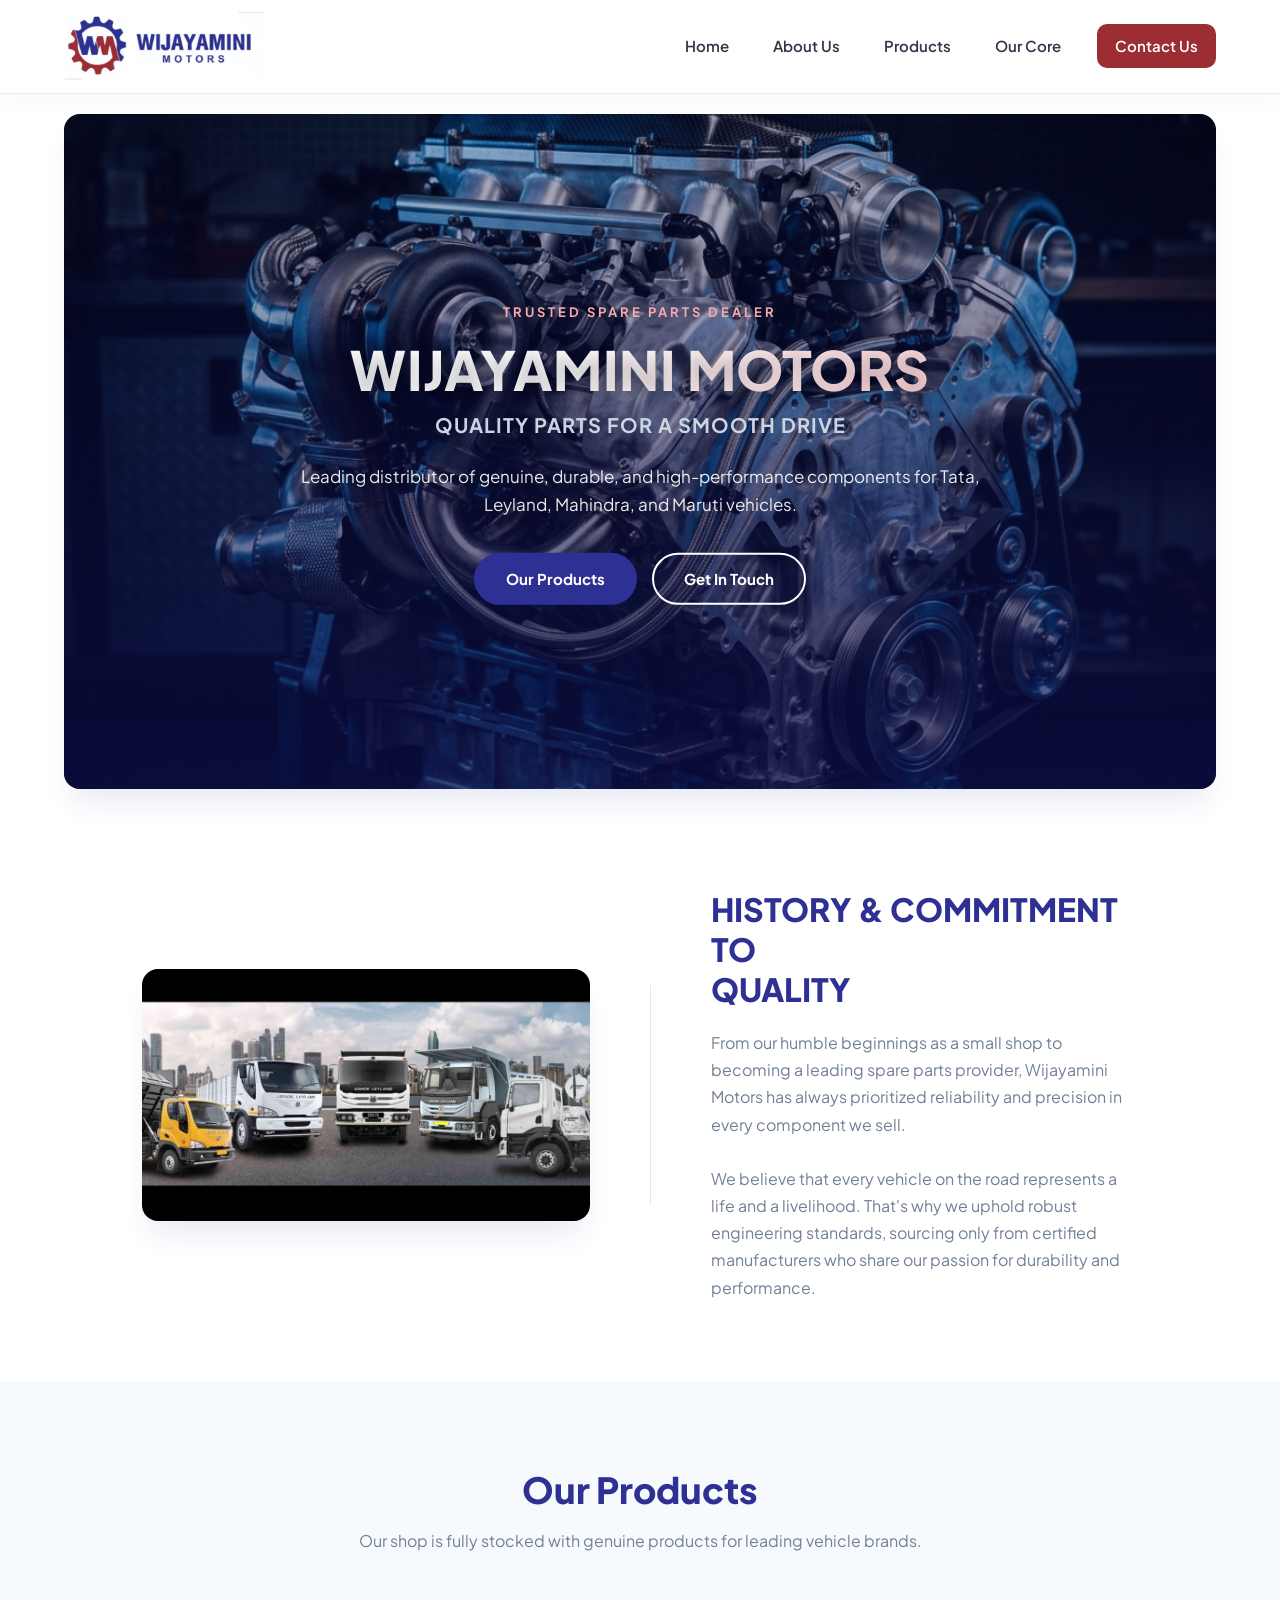
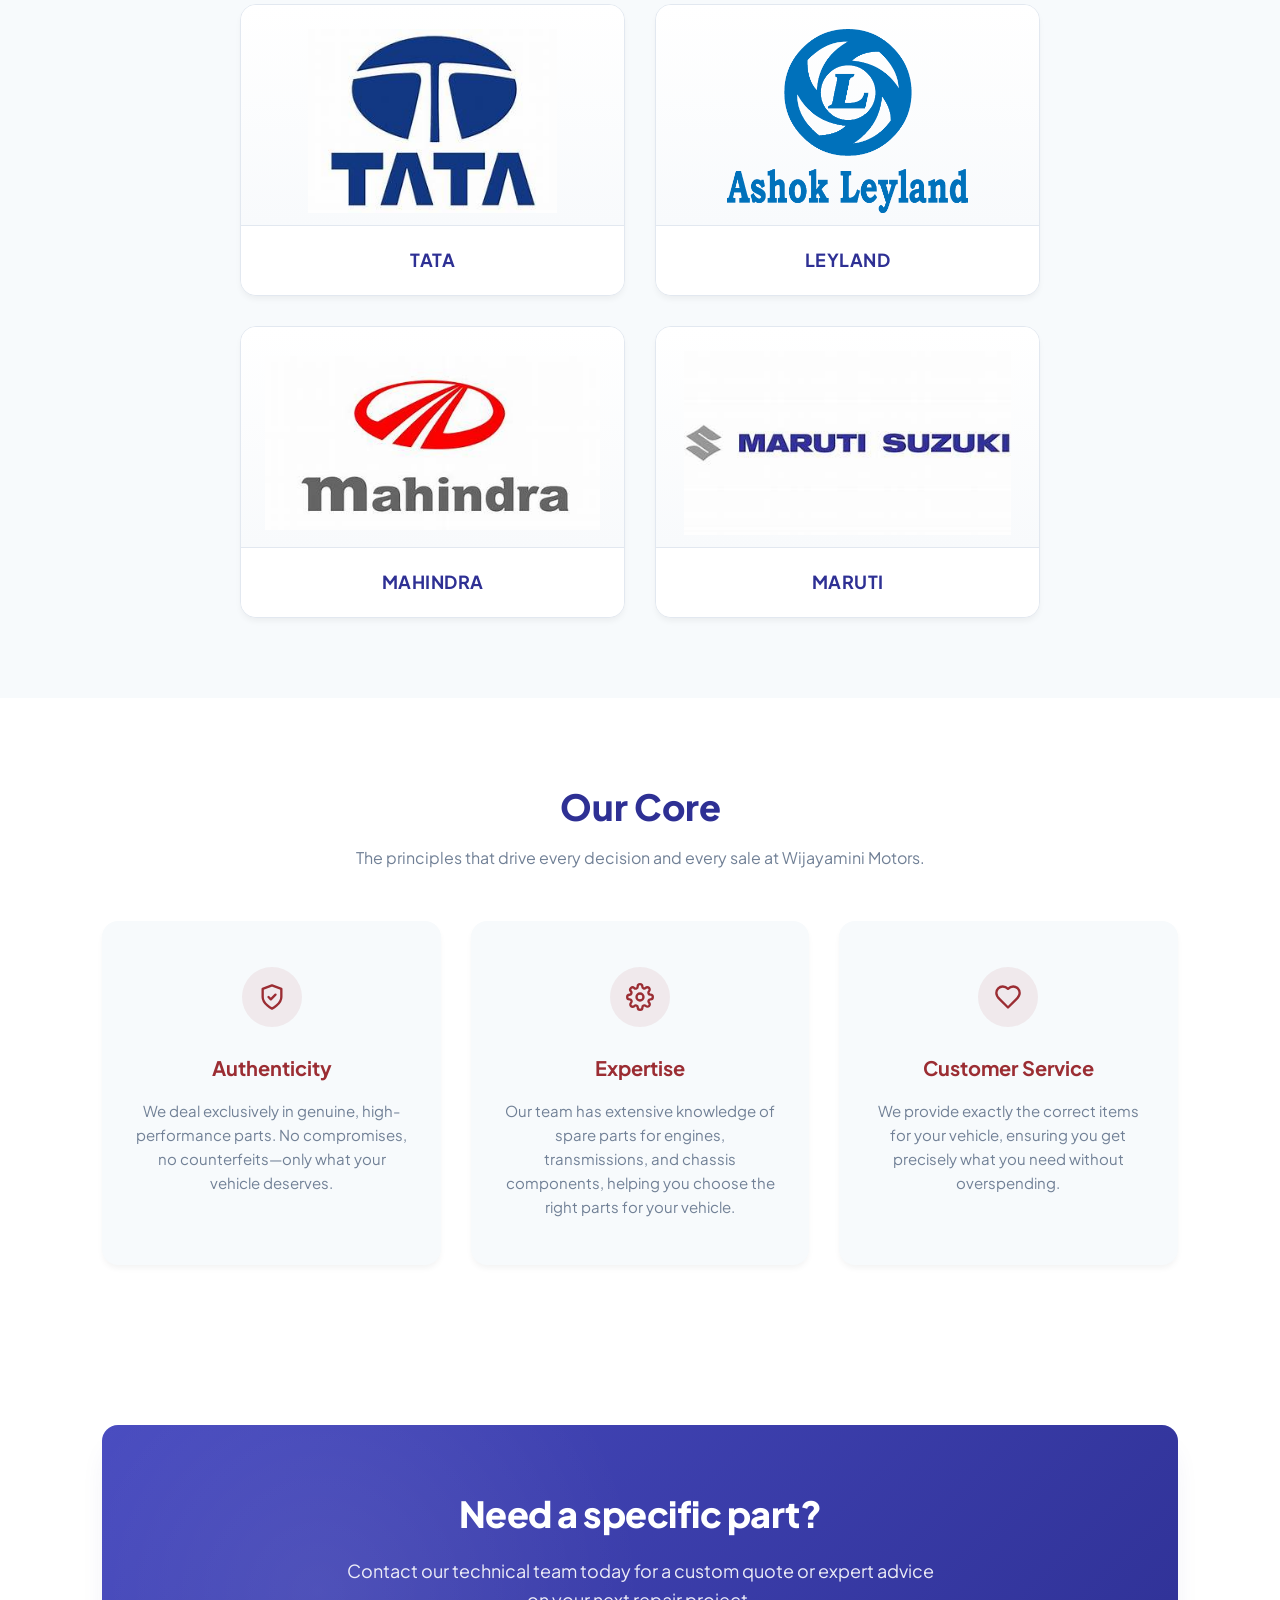
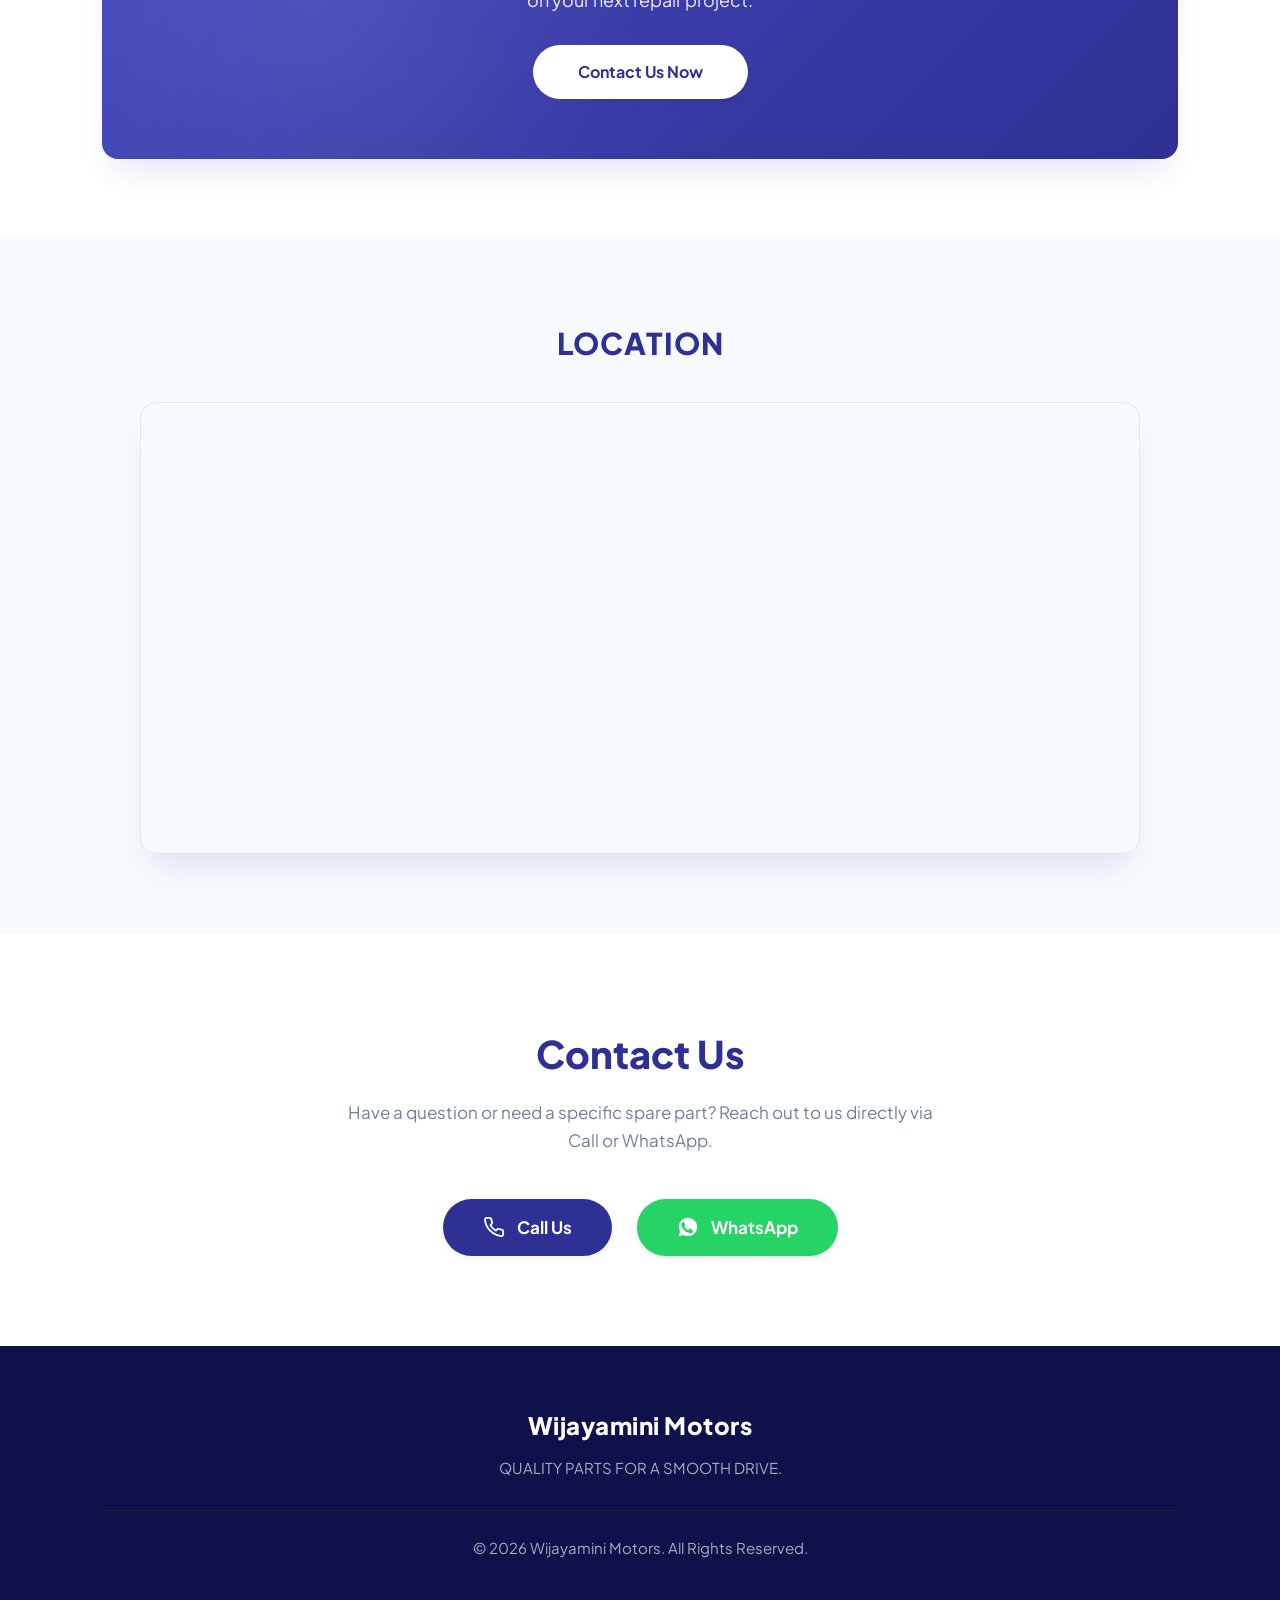
==== commit 2ecdf1a0: "chand the img of brand cards" ====
--- a/index.html
+++ b/index.html
@@ -43,7 +43,7 @@
             </div>
             <div class="heroOverlay"></div>
             <div class="heroContent">
-                <span class="heroSub">ESTABLISHED SPARE PARTS DEALER</span>
+                <span class="heroSub">TRUSTED SPARE PARTS DEALER</span>
                 <h1 class="heroTitle">WIJAYAMINI MOTORS</h1>
                 <h2 class="heroSubtitle">QUALITY PARTS FOR A SMOOTH DRIVE</h2>
                 <p class="heroDesc">Leading distributor of genuine, durable, and high-performance components for Tata, Leyland, Mahindra, and Maruti vehicles.</p>
@@ -78,7 +78,7 @@
         <p>Our shop is fully stocked with genuine products for leading vehicle brands.</p>
         <div class="brandsGrid">
             <div class="brandCard">
-                <img src="image/tata.png" alt="Tata Parts">
+                <img src="image/tata.jpg" alt="Tata Parts">
                 <div class="brandTitle">Tata</div>
             </div>
             <div class="brandCard">
@@ -86,11 +86,11 @@
                 <div class="brandTitle">Leyland</div>
             </div>
             <div class="brandCard">
-                <img src="image/mahindra.png" alt="Mahindra Parts">
+                <img src="image/mahindra.jpg" alt="Mahindra Parts">
                 <div class="brandTitle">Mahindra</div>
             </div>
             <div class="brandCard">
-                <img src="image/maruti.png" alt="Maruti Parts">
+                <img src="image/maruti.jpg" alt="Maruti Parts">
                 <div class="brandTitle">Maruti</div>
             </div>
         </div>
--- a/home.css
+++ b/home.css
@@ -381,8 +381,11 @@
 
 .brandCard img {
     width: 100%;
-    height: 200px;
-    object-fit: cover;
+    height: 220px;
+    padding: 24px 24px 12px;
+    object-fit: contain;
+    object-position: center;
+    background: linear-gradient(180deg, #ffffff 0%, #f8fafc 100%);
     transition: var(--transition-smooth);
 }
 
